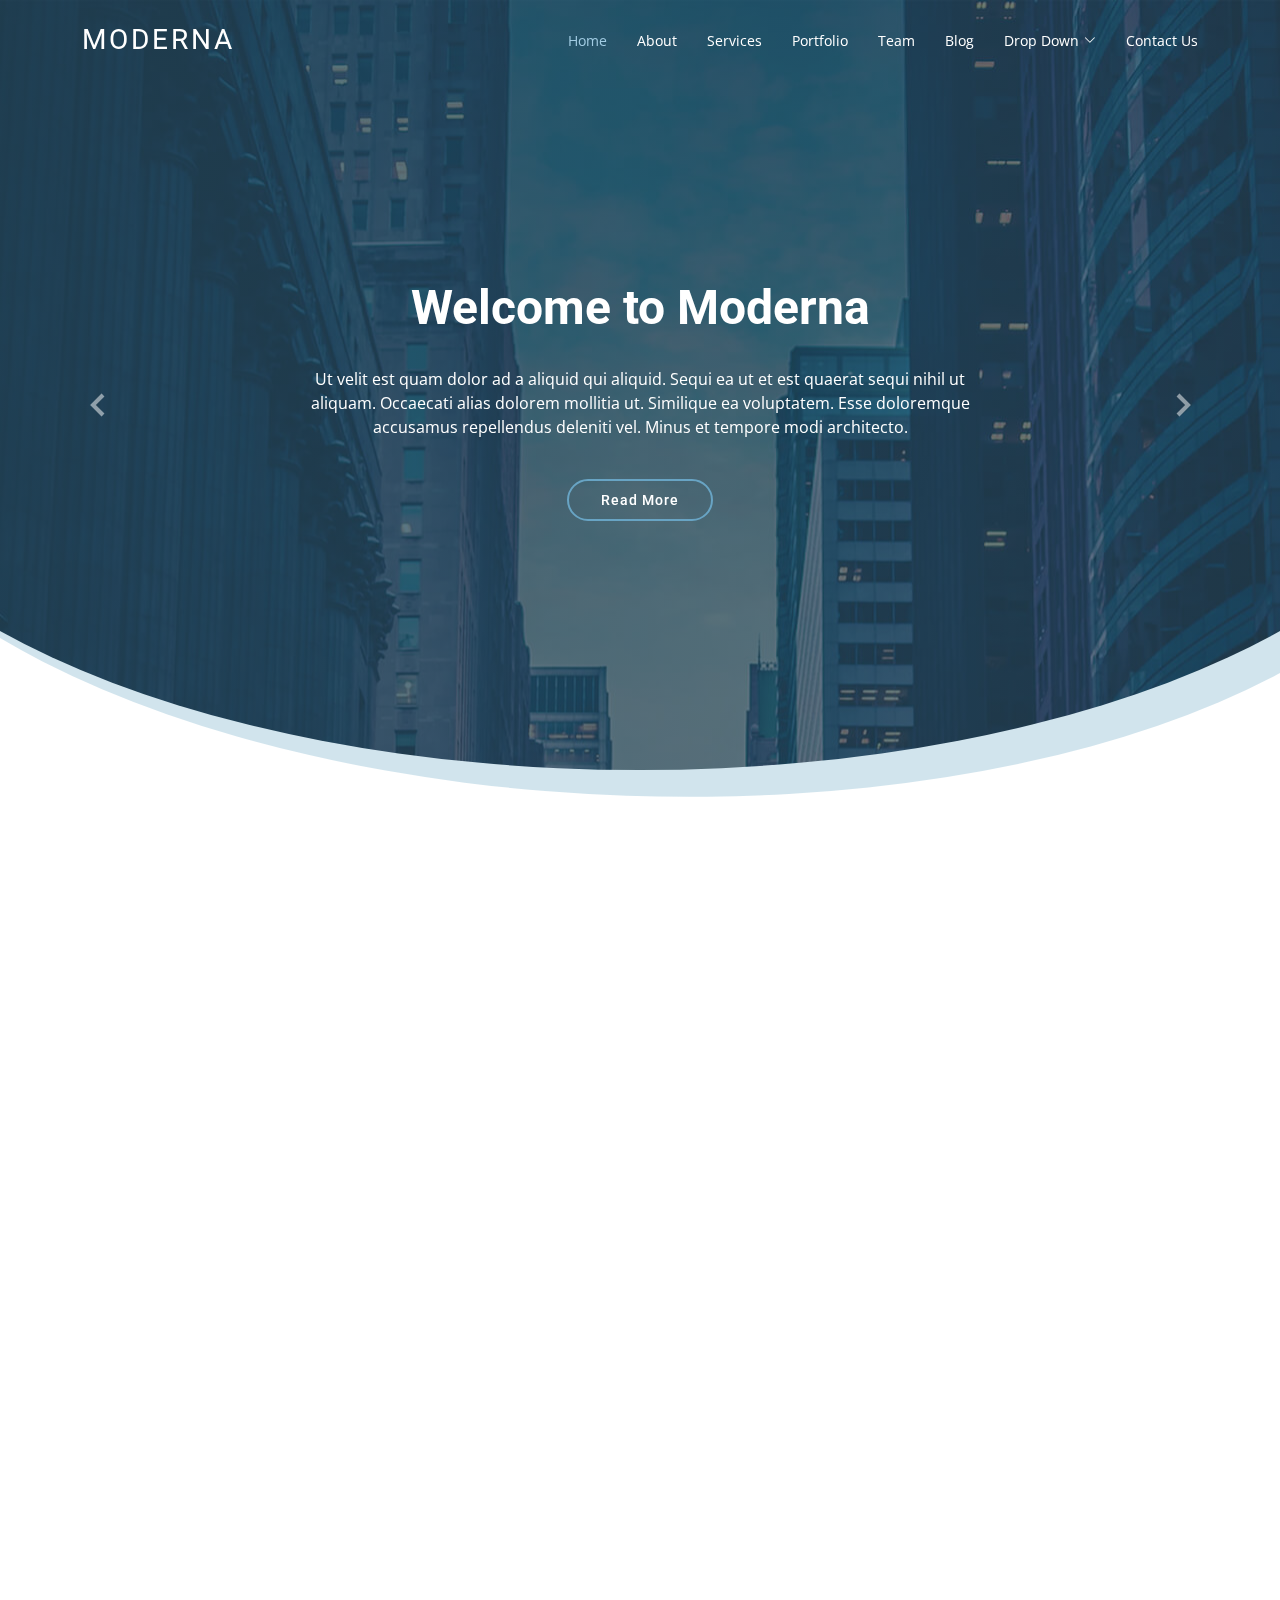
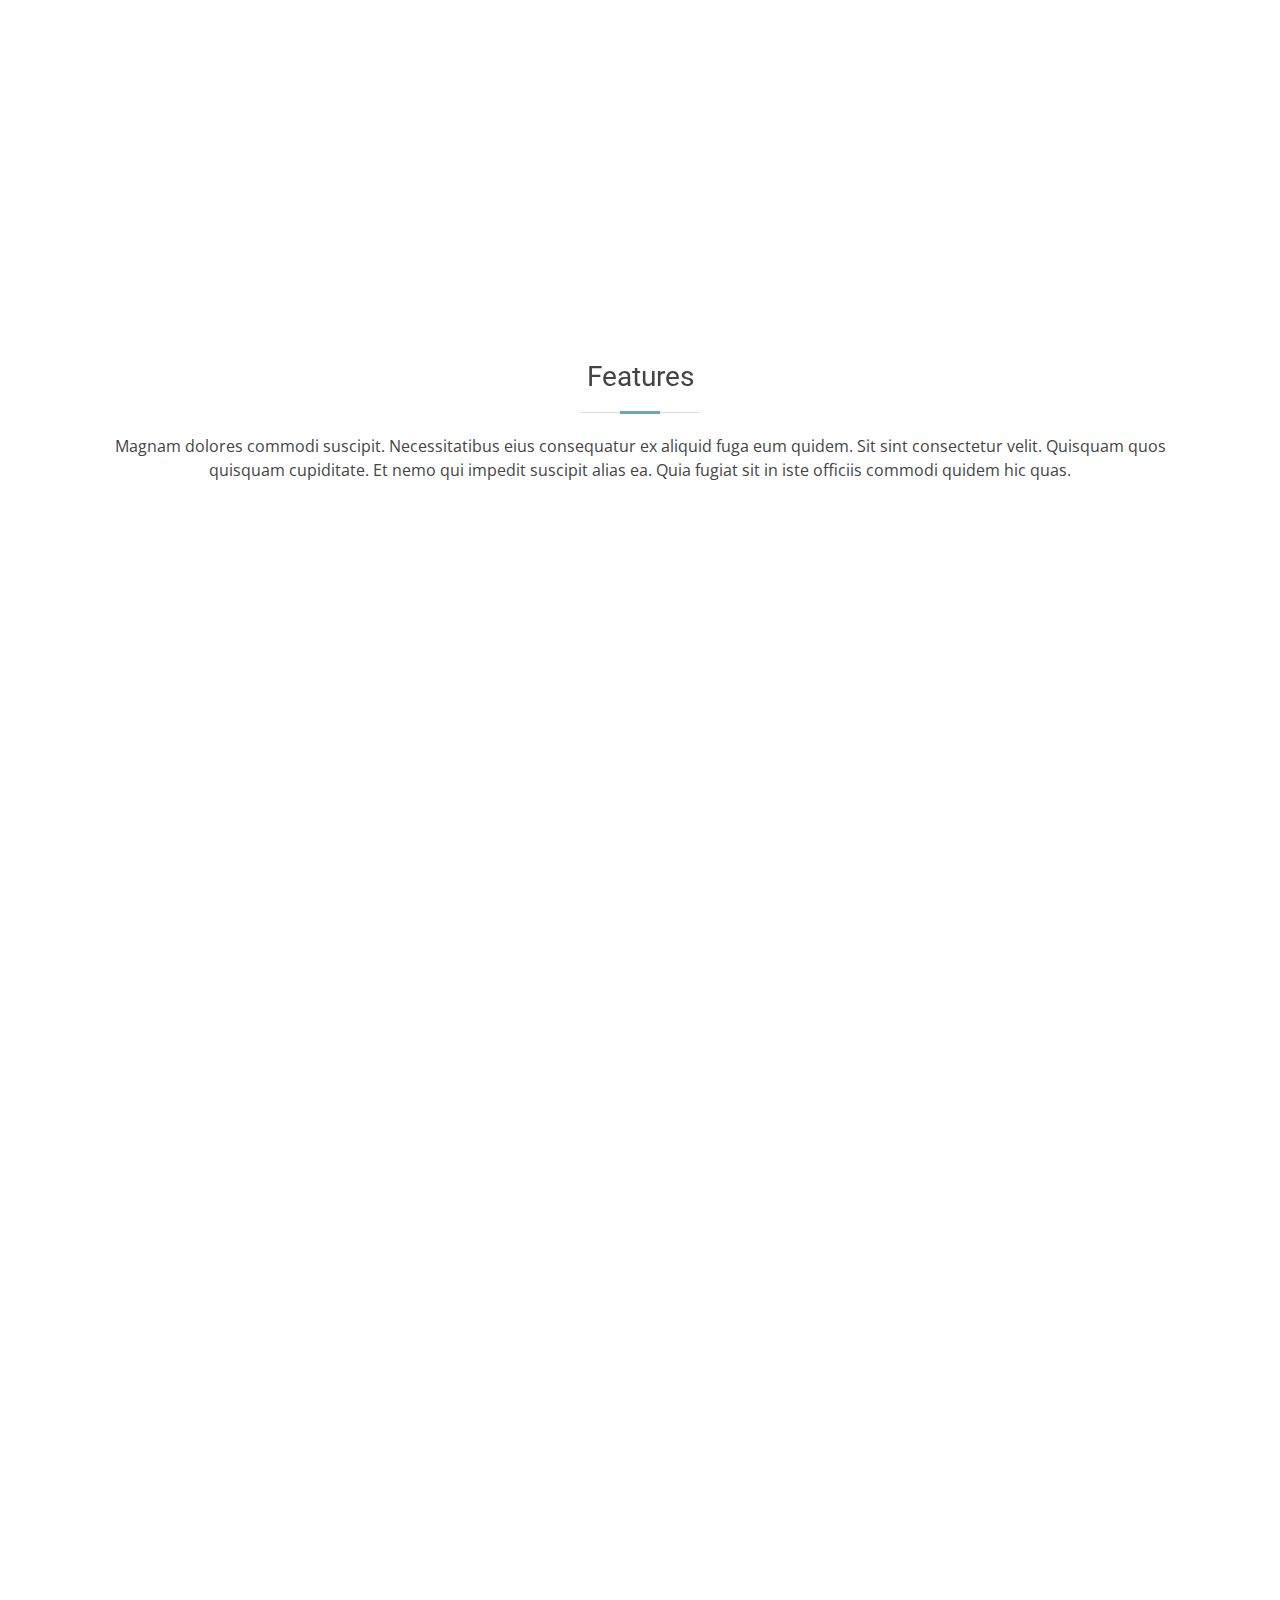
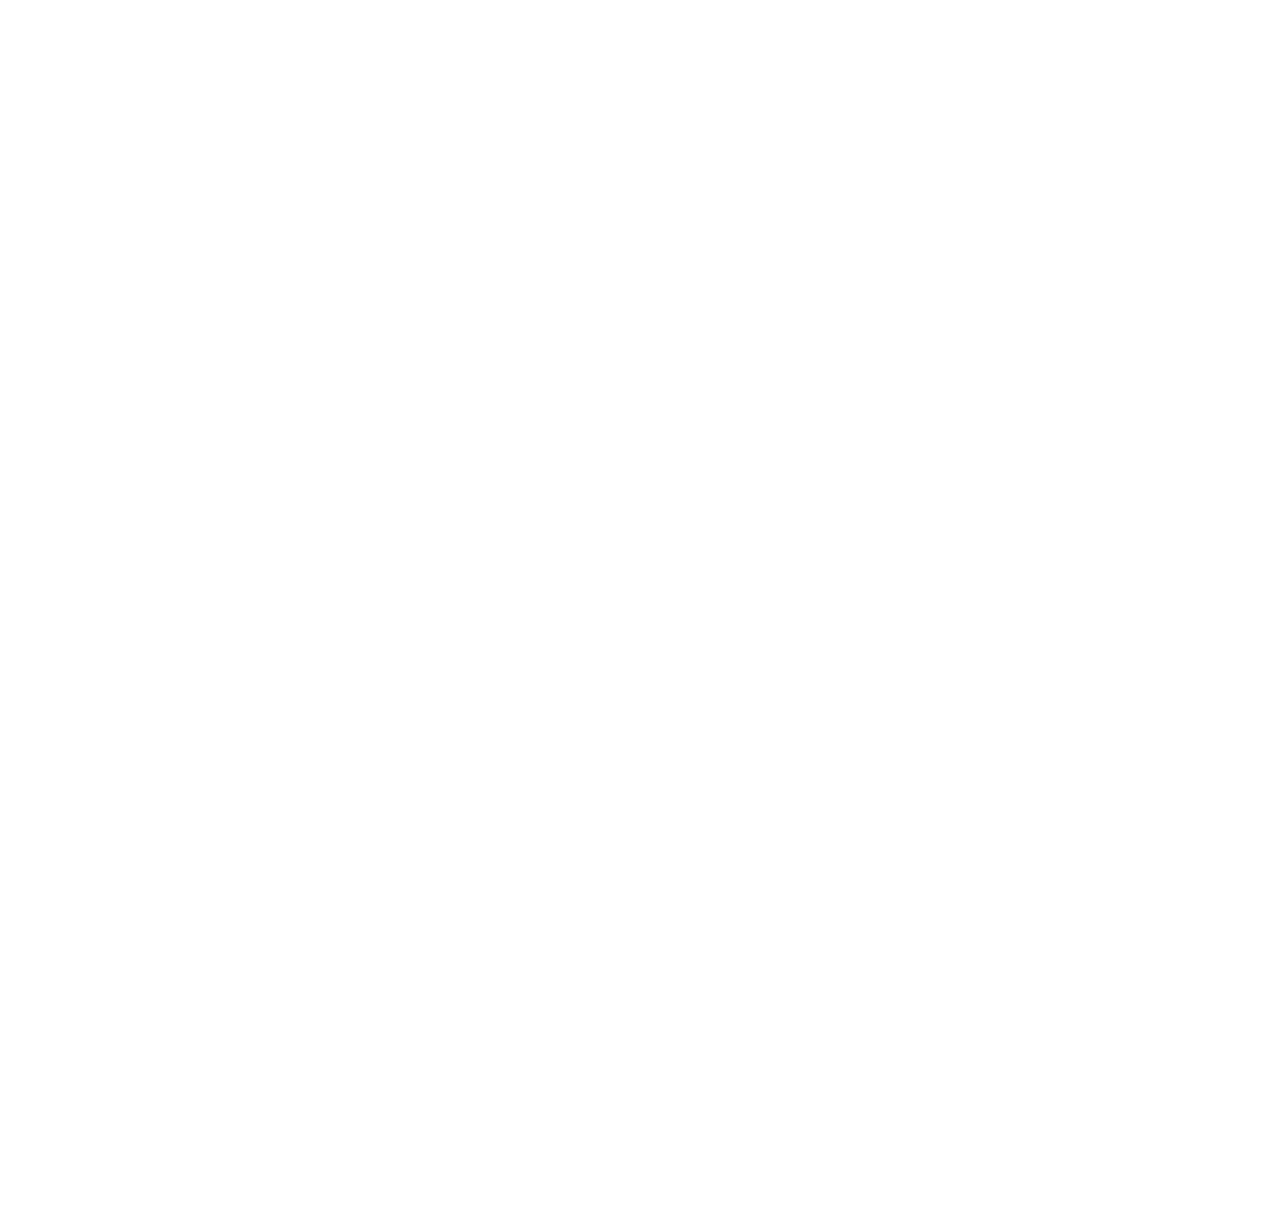
==== index.html @ 564d4e12 "Adicionei novos documentos" ====
<!DOCTYPE html>
<html lang="en">

<head>
  <meta charset="utf-8">
  <meta content="width=device-width, initial-scale=1.0" name="viewport">

  <title>Moderna Bootstrap Template - Index</title>
  <meta content="" name="description">
  <meta content="" name="keywords">

  <!-- Favicons -->
  <link href="assets/img/favicon.png" rel="icon">
  <link href="assets/img/apple-touch-icon.png" rel="apple-touch-icon">

  <!-- Google Fonts -->
  <link href="https://fonts.googleapis.com/css?family=Open+Sans:300,300i,400,400i,600,600i,700,700i|Roboto:300,300i,400,400i,500,500i,700,700i&display=swap" rel="stylesheet">

  <!-- Vendor CSS Files -->
  <link href="assets/vendor/animate.css/animate.min.css" rel="stylesheet">
  <link href="assets/vendor/aos/aos.css" rel="stylesheet">
  <link href="assets/vendor/bootstrap/css/bootstrap.min.css" rel="stylesheet">
  <link href="assets/vendor/bootstrap-icons/bootstrap-icons.css" rel="stylesheet">
  <link href="assets/vendor/boxicons/css/boxicons.min.css" rel="stylesheet">
  <link href="assets/vendor/glightbox/css/glightbox.min.css" rel="stylesheet">
  <link href="assets/vendor/swiper/swiper-bundle.min.css" rel="stylesheet">

  <!-- Template Main CSS File -->
  <link href="assets/css/style.css" rel="stylesheet">

  <!-- =======================================================
  * Template Name: Moderna
  * Template URL: https://bootstrapmade.com/free-bootstrap-template-corporate-moderna/
  * Updated: May 7 2024 with Bootstrap v5.3.3
  * Author: BootstrapMade.com
  * License: https://bootstrapmade.com/license/
  ======================================================== -->
</head>

<body>

  <!-- ======= Header ======= -->
  <header id="header" class="fixed-top d-flex align-items-center header-transparent">
    <div class="container d-flex justify-content-between align-items-center">

      <div class="logo">
        <h1 class="text-light"><a href="index.html"><span>Moderna</span></a></h1>
        <!-- Uncomment below if you prefer to use an image logo -->
        <!-- <a href="index.html"><img src="assets/img/logo.png" alt="" class="img-fluid"></a>-->
      </div>

      <nav id="navbar" class="navbar">
        <ul>
          <li><a class="active " href="index.html">Home</a></li>
          <li><a href="about.html">About</a></li>
          <li><a href="services.html">Services</a></li>
          <li><a href="portfolio.html">Portfolio</a></li>
          <li><a href="team.html">Team</a></li>
          <li><a href="blog.html">Blog</a></li>
          <li class="dropdown"><a href="#"><span>Drop Down</span> <i class="bi bi-chevron-down"></i></a>
            <ul>
              <li><a href="#">Drop Down 1</a></li>
              <li class="dropdown"><a href="#"><span>Deep Drop Down</span> <i class="bi bi-chevron-right"></i></a>
                <ul>
                  <li><a href="#">Deep Drop Down 1</a></li>
                  <li><a href="#">Deep Drop Down 2</a></li>
                  <li><a href="#">Deep Drop Down 3</a></li>
                  <li><a href="#">Deep Drop Down 4</a></li>
                  <li><a href="#">Deep Drop Down 5</a></li>
                </ul>
              </li>
              <li><a href="#">Drop Down 2</a></li>
              <li><a href="#">Drop Down 3</a></li>
              <li><a href="#">Drop Down 4</a></li>
            </ul>
          </li>
          <li><a href="contact.html">Contact Us</a></li>
        </ul>
        <i class="bi bi-list mobile-nav-toggle"></i>
      </nav><!-- .navbar -->

    </div>
  </header><!-- End Header -->

  <!-- ======= Hero Section ======= -->
  <section id="hero" class="d-flex justify-cntent-center align-items-center">
    <div id="heroCarousel" class="container carousel carousel-fade" data-bs-ride="carousel" data-bs-interval="5000">

      <!-- Slide 1 -->
      <div class="carousel-item active">
        <div class="carousel-container">
          <h2 class="animate__animated animate__fadeInDown">Welcome to <span>Moderna</span></h2>
          <p class="animate__animated animate__fadeInUp">Ut velit est quam dolor ad a aliquid qui aliquid. Sequi ea ut et est quaerat sequi nihil ut aliquam. Occaecati alias dolorem mollitia ut. Similique ea voluptatem. Esse doloremque accusamus repellendus deleniti vel. Minus et tempore modi architecto.</p>
          <a href="" class="btn-get-started animate__animated animate__fadeInUp">Read More</a>
        </div>
      </div>

      <!-- Slide 2 -->
      <div class="carousel-item">
        <div class="carousel-container">
          <h2 class="animate__animated animate__fadeInDown">Lorem Ipsum Dolor</h2>
          <p class="animate__animated animate__fadeInUp">Ut velit est quam dolor ad a aliquid qui aliquid. Sequi ea ut et est quaerat sequi nihil ut aliquam. Occaecati alias dolorem mollitia ut. Similique ea voluptatem. Esse doloremque accusamus repellendus deleniti vel. Minus et tempore modi architecto.</p>
          <a href="" class="btn-get-started animate__animated animate__fadeInUp">Read More</a>
        </div>
      </div>

      <!-- Slide 3 -->
      <div class="carousel-item">
        <div class="carousel-container">
          <h2 class="animate__animated animate__fadeInDown">Sequi ea ut et est quaerat</h2>
          <p class="animate__animated animate__fadeInUp">Ut velit est quam dolor ad a aliquid qui aliquid. Sequi ea ut et est quaerat sequi nihil ut aliquam. Occaecati alias dolorem mollitia ut. Similique ea voluptatem. Esse doloremque accusamus repellendus deleniti vel. Minus et tempore modi architecto.</p>
          <a href="" class="btn-get-started animate__animated animate__fadeInUp">Read More</a>
        </div>
      </div>

      <a class="carousel-control-prev" href="#heroCarousel" role="button" data-bs-slide="prev">
        <span class="carousel-control-prev-icon bx bx-chevron-left" aria-hidden="true"></span>
      </a>

      <a class="carousel-control-next" href="#heroCarousel" role="button" data-bs-slide="next">
        <span class="carousel-control-next-icon bx bx-chevron-right" aria-hidden="true"></span>
      </a>

    </div>
  </section><!-- End Hero -->

  <main id="main">

    <!-- ======= Services Section ======= -->
    <section class="services">
      <div class="container">

        <div class="row">
          <div class="col-md-6 col-lg-3 d-flex align-items-stretch" data-aos="fade-up">
            <div class="icon-box icon-box-pink">
              <div class="icon"><i class="bx bxl-dribbble"></i></div>
              <h4 class="title"><a href="">Lorem Ipsum</a></h4>
              <p class="description">Voluptatum deleniti atque corrupti quos dolores et quas molestias excepturi sint occaecati cupiditate non provident</p>
            </div>
          </div>

          <div class="col-md-6 col-lg-3 d-flex align-items-stretch" data-aos="fade-up" data-aos-delay="100">
            <div class="icon-box icon-box-cyan">
              <div class="icon"><i class="bx bx-file"></i></div>
              <h4 class="title"><a href="">Sed ut perspiciatis</a></h4>
              <p class="description">Duis aute irure dolor in reprehenderit in voluptate velit esse cillum dolore eu fugiat nulla pariatur</p>
            </div>
          </div>

          <div class="col-md-6 col-lg-3 d-flex align-items-stretch" data-aos="fade-up" data-aos-delay="200">
            <div class="icon-box icon-box-green">
              <div class="icon"><i class="bx bx-tachometer"></i></div>
              <h4 class="title"><a href="">Magni Dolores</a></h4>
              <p class="description">Excepteur sint occaecat cupidatat non proident, sunt in culpa qui officia deserunt mollit anim id est laborum</p>
            </div>
          </div>

          <div class="col-md-6 col-lg-3 d-flex align-items-stretch" data-aos="fade-up" data-aos-delay="200">
            <div class="icon-box icon-box-blue">
              <div class="icon"><i class="bx bx-world"></i></div>
              <h4 class="title"><a href="">Nemo Enim</a></h4>
              <p class="description">At vero eos et accusamus et iusto odio dignissimos ducimus qui blanditiis praesentium voluptatum deleniti atque</p>
            </div>
          </div>

        </div>

      </div>
    </section><!-- End Services Section -->

    <!-- ======= Why Us Section ======= -->
    <section class="why-us section-bg" data-aos="fade-up" date-aos-delay="200">
      <div class="container">

        <div class="row">
          <div class="col-lg-6 video-box">
            <img src="assets/img/why-us.jpg" class="img-fluid" alt="">
            <a href="https://www.youtube.com/watch?v=jDDaplaOz7Q" class="venobox play-btn mb-4" data-vbtype="video" data-autoplay="true"></a>
          </div>

          <div class="col-lg-6 d-flex flex-column justify-content-center p-5">

            <div class="icon-box">
              <div class="icon"><i class="bx bx-fingerprint"></i></div>
              <h4 class="title"><a href="">Lorem Ipsum</a></h4>
              <p class="description">Voluptatum deleniti atque corrupti quos dolores et quas molestias excepturi sint occaecati cupiditate non provident</p>
            </div>

            <div class="icon-box">
              <div class="icon"><i class="bx bx-gift"></i></div>
              <h4 class="title"><a href="">Nemo Enim</a></h4>
              <p class="description">At vero eos et accusamus et iusto odio dignissimos ducimus qui blanditiis praesentium voluptatum deleniti atque</p>
            </div>

          </div>
        </div>

      </div>
    </section><!-- End Why Us Section -->

    <!-- ======= Features Section ======= -->
    <section class="features">
      <div class="container">

        <div class="section-title">
          <h2>Features</h2>
          <p>Magnam dolores commodi suscipit. Necessitatibus eius consequatur ex aliquid fuga eum quidem. Sit sint consectetur velit. Quisquam quos quisquam cupiditate. Et nemo qui impedit suscipit alias ea. Quia fugiat sit in iste officiis commodi quidem hic quas.</p>
        </div>

        <div class="row" data-aos="fade-up">
          <div class="col-md-5">
            <img src="assets/img/features-1.svg" class="img-fluid" alt="">
          </div>
          <div class="col-md-7 pt-4">
            <h3>Voluptatem dignissimos provident quasi corporis voluptates sit assumenda.</h3>
            <p class="fst-italic">
              Lorem ipsum dolor sit amet, consectetur adipiscing elit, sed do eiusmod tempor incididunt ut labore et dolore
              magna aliqua.
            </p>
            <ul>
              <li><i class="bi bi-check"></i> Ullamco laboris nisi ut aliquip ex ea commodo consequat.</li>
              <li><i class="bi bi-check"></i> Duis aute irure dolor in reprehenderit in voluptate velit.</li>
            </ul>
          </div>
        </div>

        <div class="row" data-aos="fade-up">
          <div class="col-md-5 order-1 order-md-2">
            <img src="assets/img/features-2.svg" class="img-fluid" alt="">
          </div>
          <div class="col-md-7 pt-5 order-2 order-md-1">
            <h3>Corporis temporibus maiores provident</h3>
            <p class="fst-italic">
              Lorem ipsum dolor sit amet, consectetur adipiscing elit, sed do eiusmod tempor incididunt ut labore et dolore
              magna aliqua.
            </p>
            <p>
              Ullamco laboris nisi ut aliquip ex ea commodo consequat. Duis aute irure dolor in reprehenderit in voluptate
              velit esse cillum dolore eu fugiat nulla pariatur. Excepteur sint occaecat cupidatat non proident, sunt in
              culpa qui officia deserunt mollit anim id est laborum
            </p>
          </div>
        </div>

        <div class="row" data-aos="fade-up">
          <div class="col-md-5">
            <img src="assets/img/features-3.svg" class="img-fluid" alt="">
          </div>
          <div class="col-md-7 pt-5">
            <h3>Sunt consequatur ad ut est nulla consectetur reiciendis animi voluptas</h3>
            <p>Cupiditate placeat cupiditate placeat est ipsam culpa. Delectus quia minima quod. Sunt saepe odit aut quia voluptatem hic voluptas dolor doloremque.</p>
            <ul>
              <li><i class="bi bi-check"></i> Ullamco laboris nisi ut aliquip ex ea commodo consequat.</li>
              <li><i class="bi bi-check"></i> Duis aute irure dolor in reprehenderit in voluptate velit.</li>
              <li><i class="bi bi-check"></i> Facilis ut et voluptatem aperiam. Autem soluta ad fugiat.</li>
            </ul>
          </div>
        </div>

        <div class="row" data-aos="fade-up">
          <div class="col-md-5 order-1 order-md-2">
            <img src="assets/img/features-4.svg" class="img-fluid" alt="">
          </div>
          <div class="col-md-7 pt-5 order-2 order-md-1">
            <h3>Quas et necessitatibus eaque impedit ipsum animi consequatur incidunt in</h3>
            <p class="fst-italic">
              Lorem ipsum dolor sit amet, consectetur adipiscing elit, sed do eiusmod tempor incididunt ut labore et dolore
              magna aliqua.
            </p>
            <p>
              Ullamco laboris nisi ut aliquip ex ea commodo consequat. Duis aute irure dolor in reprehenderit in voluptate
              velit esse cillum dolore eu fugiat nulla pariatur. Excepteur sint occaecat cupidatat non proident, sunt in
              culpa qui officia deserunt mollit anim id est laborum
            </p>
          </div>
        </div>

      </div>
    </section><!-- End Features Section -->

  </main><!-- End #main -->

  <!-- ======= Footer ======= -->
  <footer id="footer" data-aos="fade-up" data-aos-easing="ease-in-out" data-aos-duration="500">

    <div class="footer-newsletter">
      <div class="container">
        <div class="row">
          <div class="col-lg-6">
            <h4>Our Newsletter</h4>
            <p>Tamen quem nulla quae legam multos aute sint culpa legam noster magna</p>
          </div>
          <div class="col-lg-6">
            <form action="" method="post">
              <input type="email" name="email"><input type="submit" value="Subscribe">
            </form>
          </div>
        </div>
      </div>
    </div>

    <div class="footer-top">
      <div class="container">
        <div class="row">

          <div class="col-lg-3 col-md-6 footer-links">
            <h4>Useful Links</h4>
            <ul>
              <li><i class="bx bx-chevron-right"></i> <a href="#">Home</a></li>
              <li><i class="bx bx-chevron-right"></i> <a href="#">About us</a></li>
              <li><i class="bx bx-chevron-right"></i> <a href="#">Services</a></li>
              <li><i class="bx bx-chevron-right"></i> <a href="#">Terms of service</a></li>
              <li><i class="bx bx-chevron-right"></i> <a href="#">Privacy policy</a></li>
            </ul>
          </div>

          <div class="col-lg-3 col-md-6 footer-links">
            <h4>Our Services</h4>
            <ul>
              <li><i class="bx bx-chevron-right"></i> <a href="#">Web Design</a></li>
              <li><i class="bx bx-chevron-right"></i> <a href="#">Web Development</a></li>
              <li><i class="bx bx-chevron-right"></i> <a href="#">Product Management</a></li>
              <li><i class="bx bx-chevron-right"></i> <a href="#">Marketing</a></li>
              <li><i class="bx bx-chevron-right"></i> <a href="#">Graphic Design</a></li>
            </ul>
          </div>

          <div class="col-lg-3 col-md-6 footer-contact">
            <h4>Contact Us</h4>
            <p>
              A108 Adam Street <br>
              New York, NY 535022<br>
              United States <br><br>
              <strong>Phone:</strong> +1 5589 55488 55<br>
              <strong>Email:</strong> info@example.com<br>
            </p>

          </div>

          <div class="col-lg-3 col-md-6 footer-info">
            <h3>About Moderna</h3>
            <p>Cras fermentum odio eu feugiat lide par naso tierra. Justo eget nada terra videa magna derita valies darta donna mare fermentum iaculis eu non diam phasellus.</p>
            <div class="social-links mt-3">
              <a href="#" class="twitter"><i class="bx bxl-twitter"></i></a>
              <a href="#" class="facebook"><i class="bx bxl-facebook"></i></a>
              <a href="#" class="instagram"><i class="bx bxl-instagram"></i></a>
              <a href="#" class="linkedin"><i class="bx bxl-linkedin"></i></a>
            </div>
          </div>

        </div>
      </div>
    </div>

    <div class="container">
      <div class="copyright">
        &copy; Copyright <strong><span>Moderna</span></strong>. All Rights Reserved
      </div>
      <div class="credits">
        <!-- All the links in the footer should remain intact. -->
        <!-- You can delete the links only if you purchased the pro version. -->
        <!-- Licensing information: https://bootstrapmade.com/license/ -->
        <!-- Purchase the pro version with working PHP/AJAX contact form: https://bootstrapmade.com/free-bootstrap-template-corporate-moderna/ -->
        Designed by <a href="https://bootstrapmade.com/">BootstrapMade</a>
      </div>
    </div>
  </footer><!-- End Footer -->

  <a href="#" class="back-to-top d-flex align-items-center justify-content-center"><i class="bi bi-arrow-up-short"></i></a>

  <!-- Vendor JS Files -->
  <script src="assets/vendor/purecounter/purecounter_vanilla.js"></script>
  <script src="assets/vendor/aos/aos.js"></script>
  <script src="assets/vendor/bootstrap/js/bootstrap.bundle.min.js"></script>
  <script src="assets/vendor/glightbox/js/glightbox.min.js"></script>
  <script src="assets/vendor/isotope-layout/isotope.pkgd.min.js"></script>
  <script src="assets/vendor/swiper/swiper-bundle.min.js"></script>
  <script src="assets/vendor/waypoints/noframework.waypoints.js"></script>
  <script src="assets/vendor/php-email-form/validate.js"></script>

  <!-- Template Main JS File -->
  <script src="assets/js/main.js"></script>

</body>

</html>
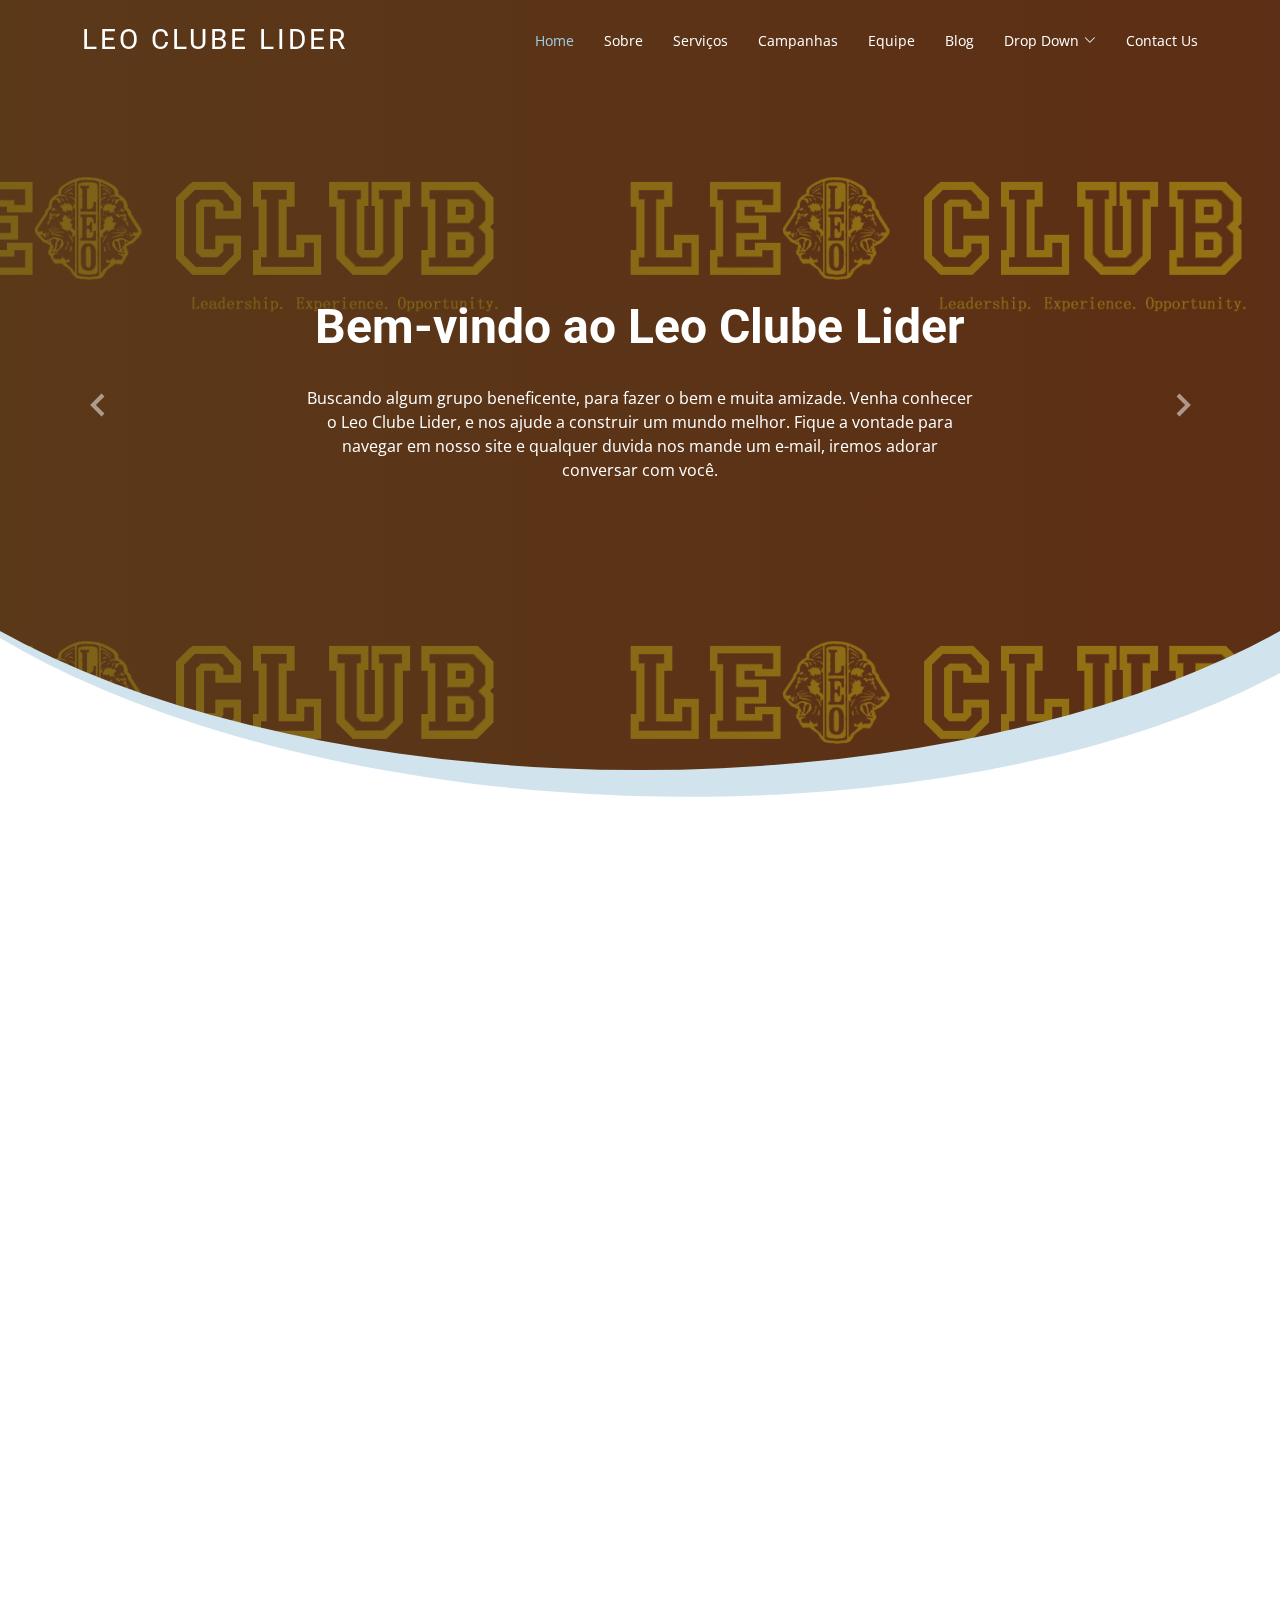
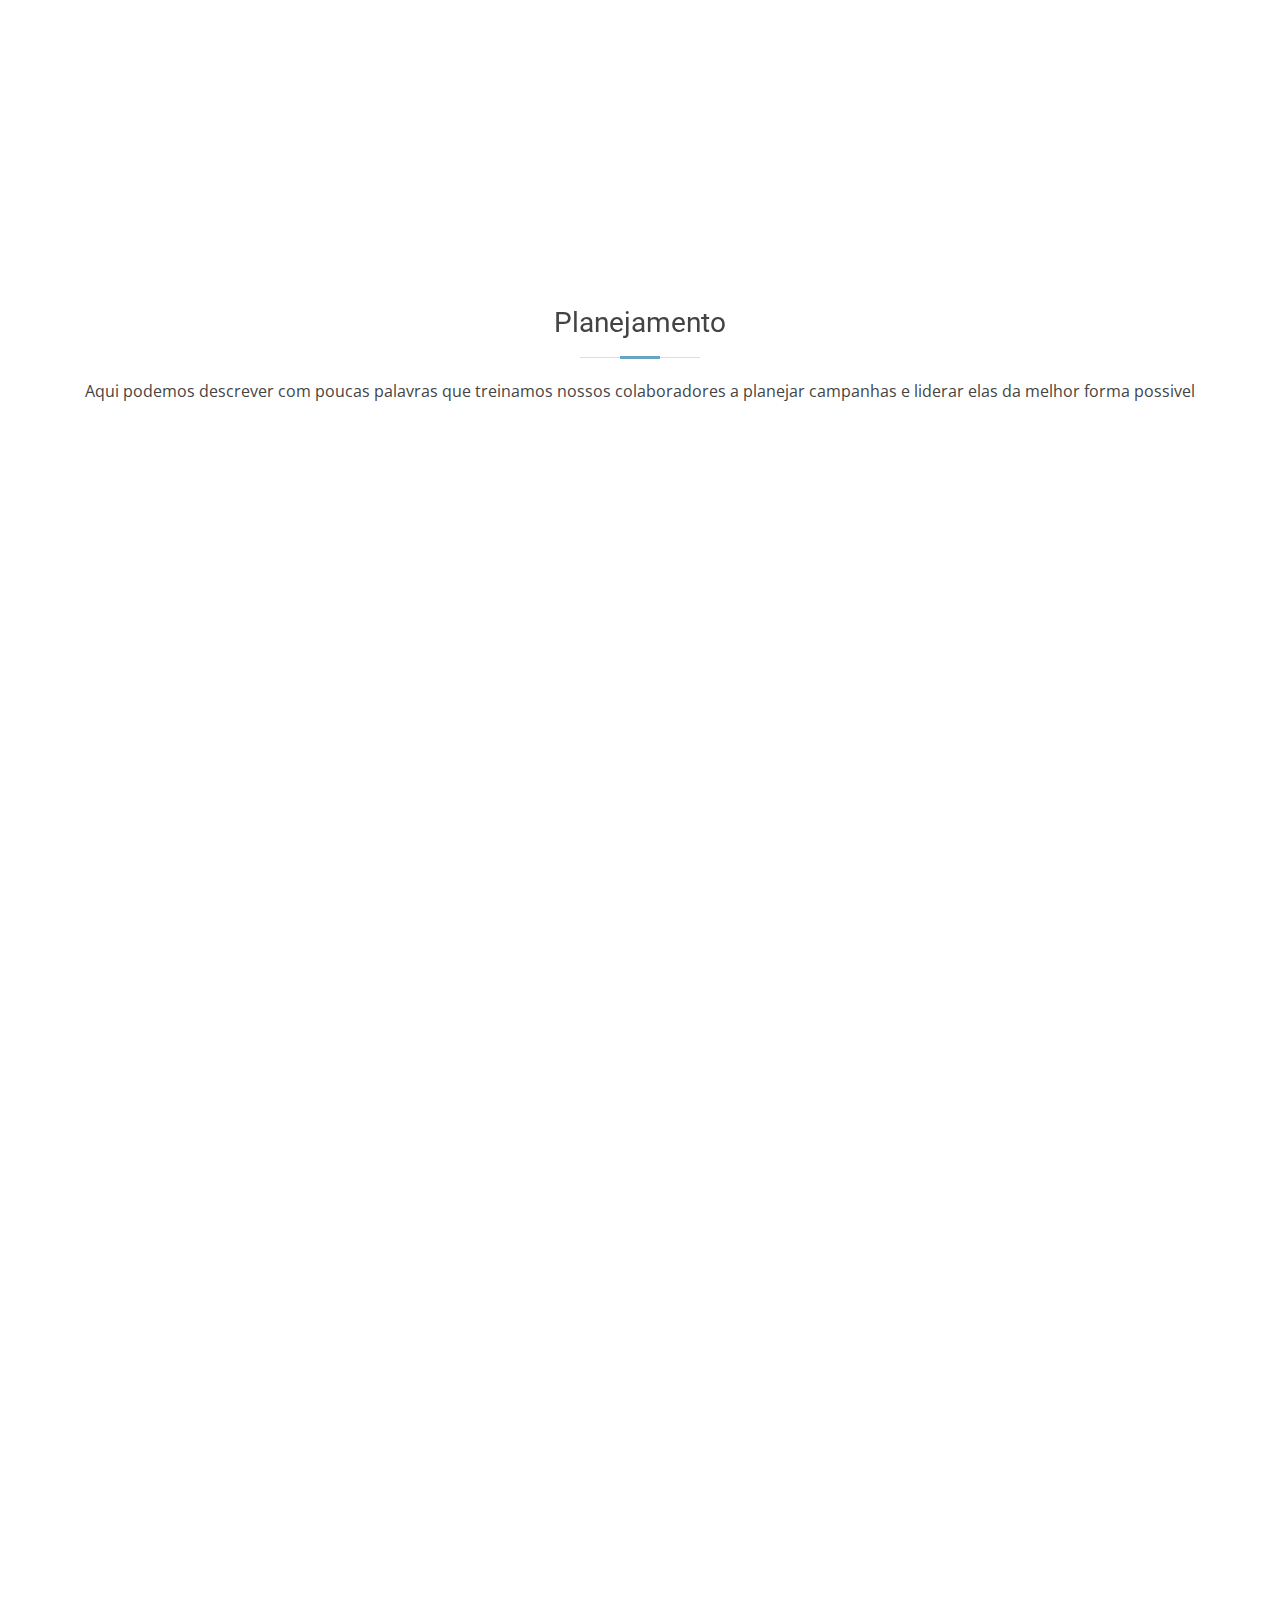
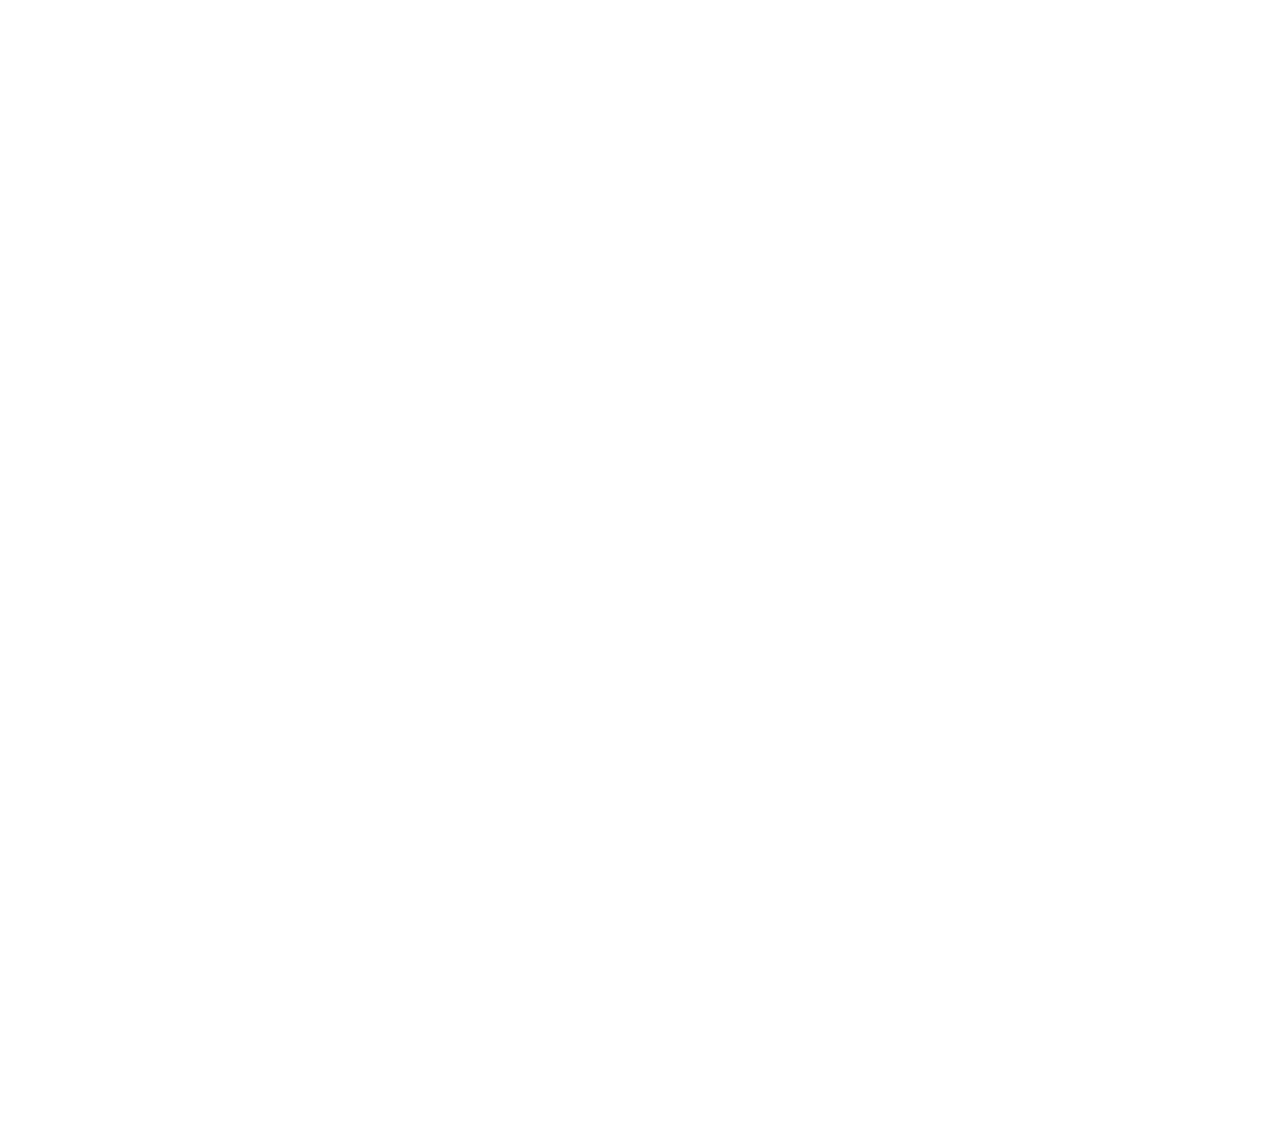
==== commit 6f209fc9: "Preparando Primeiros Ajustes de Traducao e ideias" ====
--- a/index.html
+++ b/index.html
@@ -1,5 +1,5 @@
 <!DOCTYPE html>
-<html lang="en">
+<html lang="pt-BR">
 
 <head>
   <meta charset="utf-8">
@@ -44,7 +44,7 @@
     <div class="container d-flex justify-content-between align-items-center">
 
       <div class="logo">
-        <h1 class="text-light"><a href="index.html"><span>Moderna</span></a></h1>
+        <h1 class="text-light"><a href="index.html"><span>LEO CLUBE LIDER</span></a></h1>
         <!-- Uncomment below if you prefer to use an image logo -->
         <!-- <a href="index.html"><img src="assets/img/logo.png" alt="" class="img-fluid"></a>-->
       </div>
@@ -52,10 +52,10 @@
       <nav id="navbar" class="navbar">
         <ul>
           <li><a class="active " href="index.html">Home</a></li>
-          <li><a href="about.html">About</a></li>
-          <li><a href="services.html">Services</a></li>
-          <li><a href="portfolio.html">Portfolio</a></li>
-          <li><a href="team.html">Team</a></li>
+          <li><a href="about.html">Sobre</a></li>
+          <li><a href="services.html">Serviços</a></li>
+          <li><a href="portfolio.html">Campanhas</a></li>
+          <li><a href="team.html">Equipe</a></li>
           <li><a href="blog.html">Blog</a></li>
           <li class="dropdown"><a href="#"><span>Drop Down</span> <i class="bi bi-chevron-down"></i></a>
             <ul>
@@ -89,27 +89,27 @@
       <!-- Slide 1 -->
       <div class="carousel-item active">
         <div class="carousel-container">
-          <h2 class="animate__animated animate__fadeInDown">Welcome to <span>Moderna</span></h2>
-          <p class="animate__animated animate__fadeInUp">Ut velit est quam dolor ad a aliquid qui aliquid. Sequi ea ut et est quaerat sequi nihil ut aliquam. Occaecati alias dolorem mollitia ut. Similique ea voluptatem. Esse doloremque accusamus repellendus deleniti vel. Minus et tempore modi architecto.</p>
-          <a href="" class="btn-get-started animate__animated animate__fadeInUp">Read More</a>
+          <h2 class="animate__animated animate__fadeInDown">Bem-vindo ao <span>Leo Clube Lider</span></h2>
+          <p class="animate__animated animate__fadeInUp">Buscando algum grupo beneficente, para fazer o bem e muita amizade. Venha conhecer o Leo Clube Lider, e nos ajude a construir um mundo melhor. Fique a vontade para navegar em nosso site e qualquer duvida nos mande um e-mail, iremos adorar conversar com você.</p>
+          
         </div>
       </div>
 
       <!-- Slide 2 -->
       <div class="carousel-item">
         <div class="carousel-container">
-          <h2 class="animate__animated animate__fadeInDown">Lorem Ipsum Dolor</h2>
-          <p class="animate__animated animate__fadeInUp">Ut velit est quam dolor ad a aliquid qui aliquid. Sequi ea ut et est quaerat sequi nihil ut aliquam. Occaecati alias dolorem mollitia ut. Similique ea voluptatem. Esse doloremque accusamus repellendus deleniti vel. Minus et tempore modi architecto.</p>
-          <a href="" class="btn-get-started animate__animated animate__fadeInUp">Read More</a>
+          <h2 class="animate__animated animate__fadeInDown">Para que fazer o bem?</h2>
+          <p class="animate__animated animate__fadeInUp">Fazer o bem é mais do que um simples ato; é uma forma de expressar nossa humanidade e conexão uns com os outros. Ao praticarmos a bondade, não apenas impactamos positivamente a vida daqueles ao nosso redor, mas também nutrimos nossa própria alma, encontrando significado e propósito em nossa jornada.</p>
+          
         </div>
       </div>
 
       <!-- Slide 3 -->
       <div class="carousel-item">
         <div class="carousel-container">
-          <h2 class="animate__animated animate__fadeInDown">Sequi ea ut et est quaerat</h2>
-          <p class="animate__animated animate__fadeInUp">Ut velit est quam dolor ad a aliquid qui aliquid. Sequi ea ut et est quaerat sequi nihil ut aliquam. Occaecati alias dolorem mollitia ut. Similique ea voluptatem. Esse doloremque accusamus repellendus deleniti vel. Minus et tempore modi architecto.</p>
-          <a href="" class="btn-get-started animate__animated animate__fadeInUp">Read More</a>
+          <h2 class="animate__animated animate__fadeInDown">ENTÃO NÃO PERCA TEMPO</h2>
+          <p class="animate__animated animate__fadeInUp">Eu sei que você gostou do que estamos fazendo aqui, então não perca tempo, nos mande um email com seus contatos que entraremos em contato com você e venha logo fazer parte desse movimento tão maravilhoso que a cada dia melhora mais o mundo.</p>
+          
         </div>
       </div>
 
@@ -174,22 +174,22 @@
 
         <div class="row">
           <div class="col-lg-6 video-box">
-            <img src="assets/img/why-us.jpg" class="img-fluid" alt="">
-            <a href="https://www.youtube.com/watch?v=jDDaplaOz7Q" class="venobox play-btn mb-4" data-vbtype="video" data-autoplay="true"></a>
+            <img src="assets/img/hero-bg.jpg" class="img-fluid" alt="">
+            <a href="https://www.youtube.com/watch?v=Tc4KhGgmKxk" class="venobox play-btn mb-4" data-vbtype="video" data-autoplay="true"></a>
           </div>
 
           <div class="col-lg-6 d-flex flex-column justify-content-center p-5">
 
             <div class="icon-box">
               <div class="icon"><i class="bx bx-fingerprint"></i></div>
-              <h4 class="title"><a href="">Lorem Ipsum</a></h4>
-              <p class="description">Voluptatum deleniti atque corrupti quos dolores et quas molestias excepturi sint occaecati cupiditate non provident</p>
+              <h4 class="title"><a href="">Leo Clube</a></h4>
+              <p class="description">Aqui podemos colocar uma descrição rapida sobre o movimento Leo que pode levar para o endereço de um canal no youtube</p>
             </div>
 
             <div class="icon-box">
               <div class="icon"><i class="bx bx-gift"></i></div>
-              <h4 class="title"><a href="">Nemo Enim</a></h4>
-              <p class="description">At vero eos et accusamus et iusto odio dignissimos ducimus qui blanditiis praesentium voluptatum deleniti atque</p>
+              <h4 class="title"><a href="">Arvore Genealogica do Leo</a></h4>
+              <p class="description">Aqui podemos dizer que o leo e um movimento que tem muitas camadas e levar para uma pagina onde iremos mostrar uma arvore que mostre todos os clubes</p>
             </div>
 
           </div>
@@ -203,8 +203,8 @@
       <div class="container">
 
         <div class="section-title">
-          <h2>Features</h2>
-          <p>Magnam dolores commodi suscipit. Necessitatibus eius consequatur ex aliquid fuga eum quidem. Sit sint consectetur velit. Quisquam quos quisquam cupiditate. Et nemo qui impedit suscipit alias ea. Quia fugiat sit in iste officiis commodi quidem hic quas.</p>
+          <h2>Planejamento</h2>
+          <p>Aqui podemos descrever com poucas palavras que treinamos nossos colaboradores a planejar campanhas e liderar elas da melhor forma possivel</p>
         </div>
 
         <div class="row" data-aos="fade-up">
@@ -212,14 +212,13 @@
             <img src="assets/img/features-1.svg" class="img-fluid" alt="">
           </div>
           <div class="col-md-7 pt-4">
-            <h3>Voluptatem dignissimos provident quasi corporis voluptates sit assumenda.</h3>
+            <h3>Etapas para Elaboração e planejamento de uma campanha de sucesso</h3>
             <p class="fst-italic">
-              Lorem ipsum dolor sit amet, consectetur adipiscing elit, sed do eiusmod tempor incididunt ut labore et dolore
-              magna aliqua.
-            </p>
-            <ul>
-              <li><i class="bi bi-check"></i> Ullamco laboris nisi ut aliquip ex ea commodo consequat.</li>
-              <li><i class="bi bi-check"></i> Duis aute irure dolor in reprehenderit in voluptate velit.</li>
+              Algumas dicas para voce se planejar e criar uma super campanha para solucionar um problema ou demanda de sua comunidade
+            </p>
+            <ul>
+              <li><i class="bi bi-check"></i> Entender uma demanda de sua comunidade.</li>
+              <li><i class="bi bi-check"></i> Movimentar um time para solucionar esta demanda.</li>
             </ul>
           </div>
         </div>
--- a/assets/css/style.css
+++ b/assets/css/style.css
@@ -75,15 +75,15 @@
   transition: all 0.5s;
   z-index: 997;
   transition: all 0.5s;
-  background: #1e4356;
+  background: rgba(86, 71, 30, 1);
 }
 
 #header.header-transparent {
   background: none;
 }
-
+/*Aqui e o rolamento*/
 #header.header-scrolled {
-  background: rgba(30, 67, 86, 0.8);
+  background: rgba(86, 71, 30, 0.8);
   height: 60px;
 }
 
@@ -348,7 +348,7 @@
   top: 0;
   width: 130%;
   height: 95%;
-  background: linear-gradient(to right, rgba(30, 67, 86, 0.8), rgba(30, 67, 86, 0.6)), url("../img/hero-bg.jpg") center top no-repeat;
+  background: linear-gradient(to right, rgba(86, 71, 30, 0.8), rgba(86, 71, 30, 0.6)), url("../img/hero-bg.jpg");
   z-index: 0;
   border-radius: 0 0 50% 50%;
   transform: translateX(-50%) rotate(0deg);
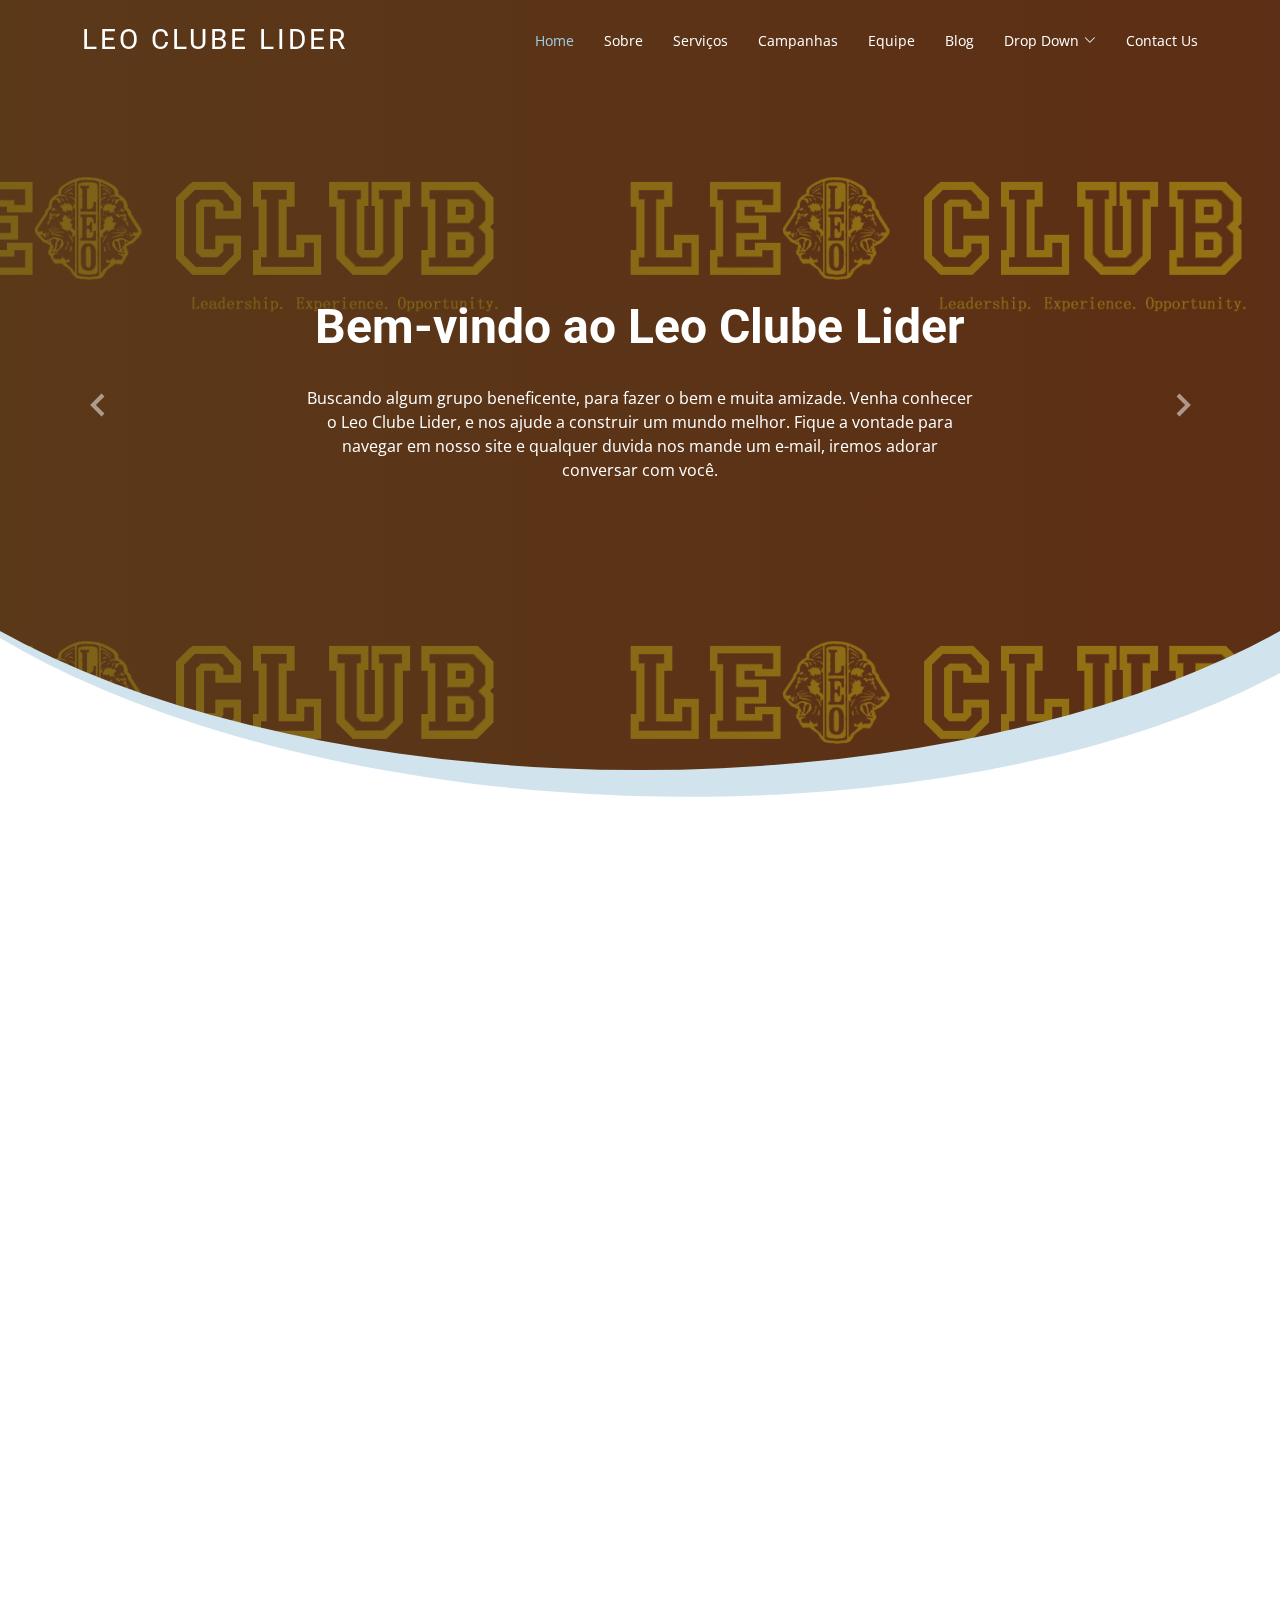
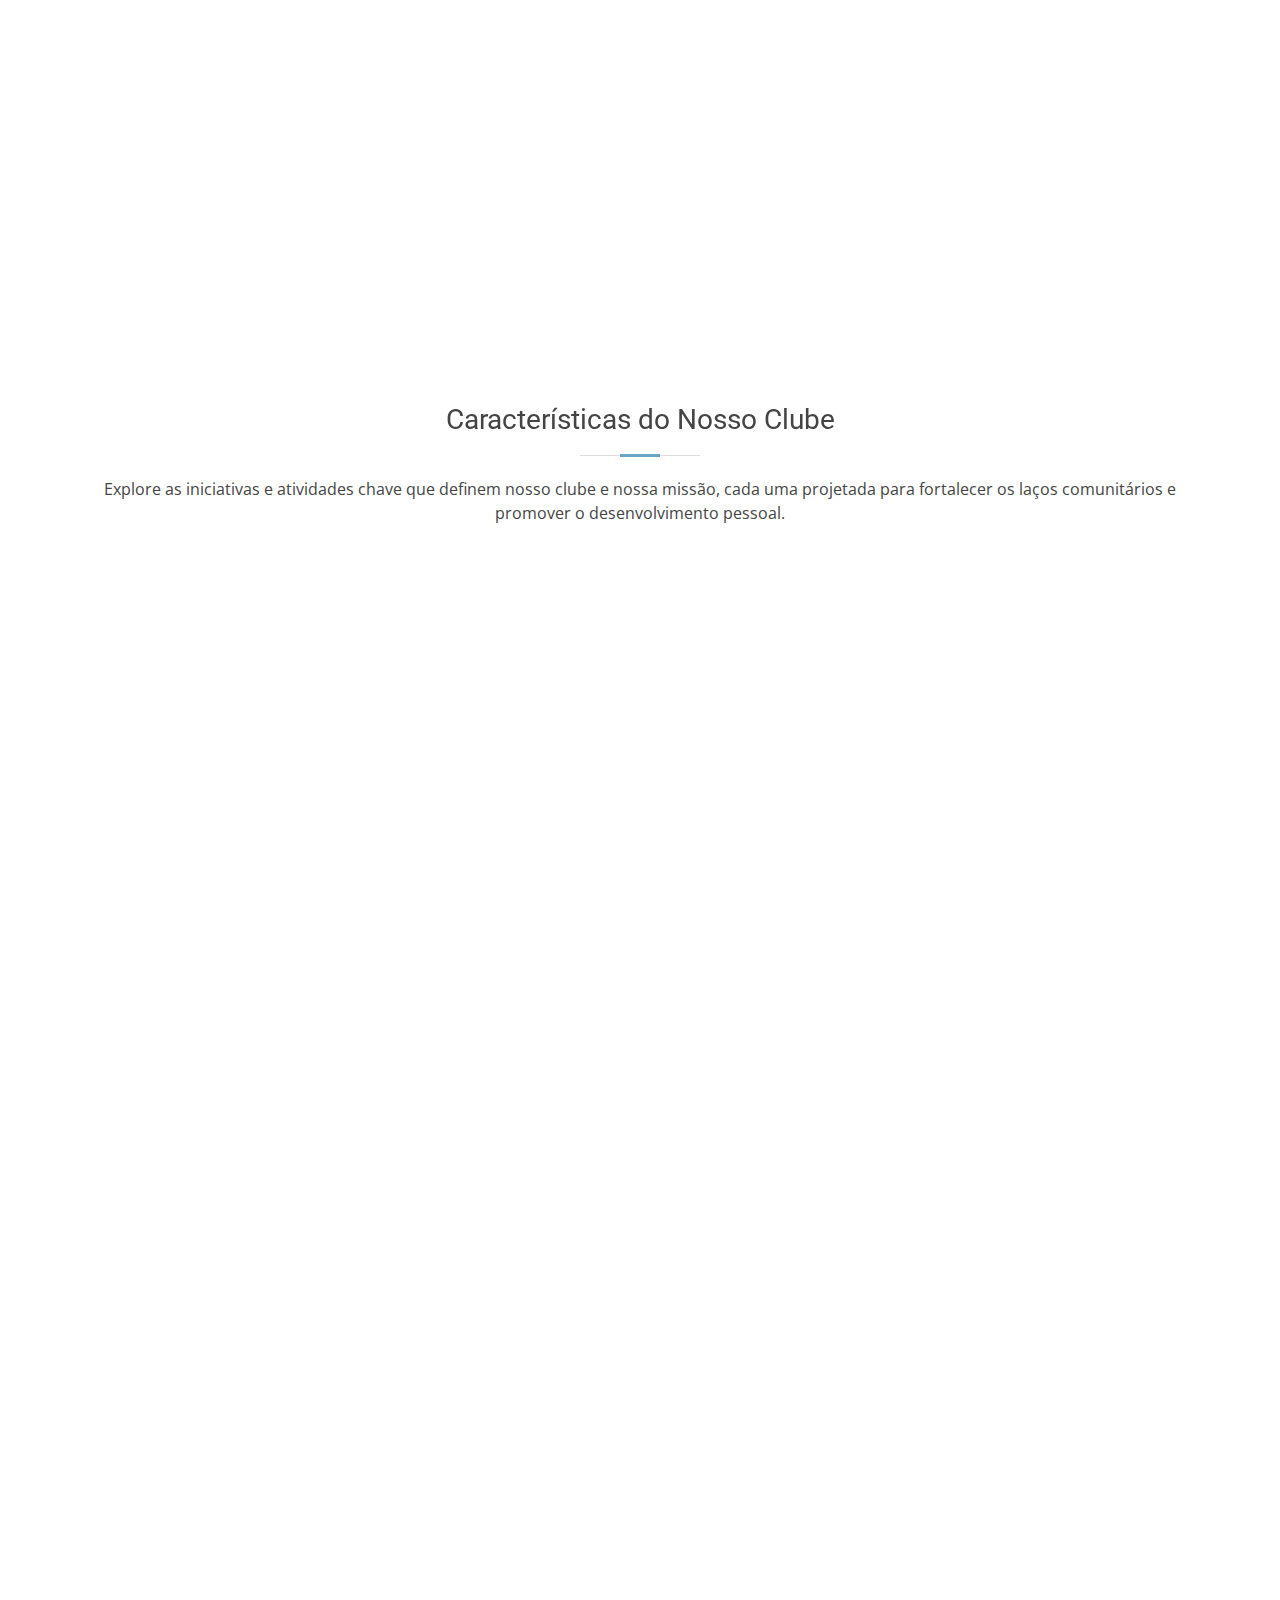
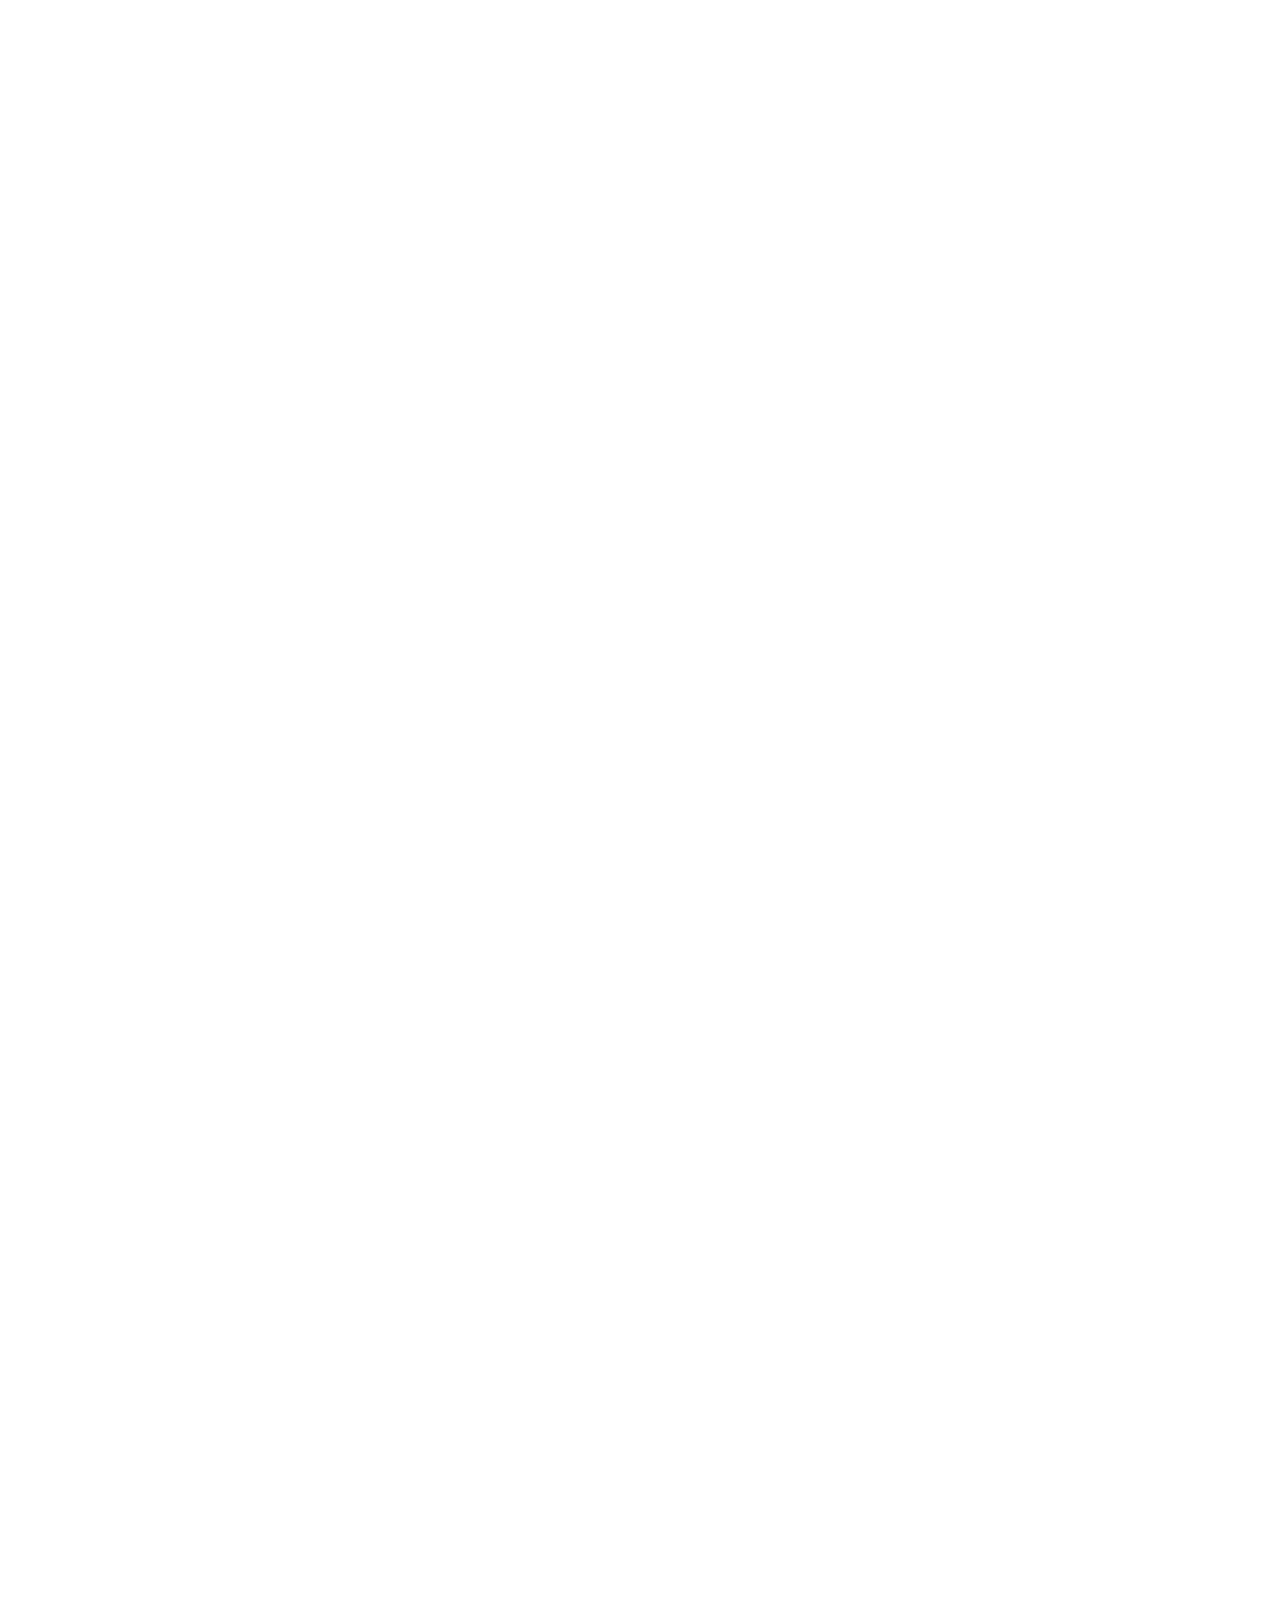
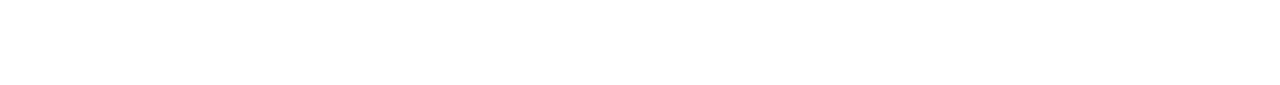
==== commit 76cb7ac5: "Atualização do site do LEO CLUBE LIDER: ajustes nas seções 'About', 'Skills' e 'Testimonials'" ====
--- a/index.html
+++ b/index.html
@@ -126,156 +126,143 @@
 
   <main id="main">
 
-    <!-- ======= Services Section ======= -->
-    <section class="services">
-      <div class="container">
-
-        <div class="row">
-          <div class="col-md-6 col-lg-3 d-flex align-items-stretch" data-aos="fade-up">
-            <div class="icon-box icon-box-pink">
-              <div class="icon"><i class="bx bxl-dribbble"></i></div>
-              <h4 class="title"><a href="">Lorem Ipsum</a></h4>
-              <p class="description">Voluptatum deleniti atque corrupti quos dolores et quas molestias excepturi sint occaecati cupiditate non provident</p>
-            </div>
-          </div>
-
-          <div class="col-md-6 col-lg-3 d-flex align-items-stretch" data-aos="fade-up" data-aos-delay="100">
-            <div class="icon-box icon-box-cyan">
-              <div class="icon"><i class="bx bx-file"></i></div>
-              <h4 class="title"><a href="">Sed ut perspiciatis</a></h4>
-              <p class="description">Duis aute irure dolor in reprehenderit in voluptate velit esse cillum dolore eu fugiat nulla pariatur</p>
-            </div>
-          </div>
-
-          <div class="col-md-6 col-lg-3 d-flex align-items-stretch" data-aos="fade-up" data-aos-delay="200">
-            <div class="icon-box icon-box-green">
-              <div class="icon"><i class="bx bx-tachometer"></i></div>
-              <h4 class="title"><a href="">Magni Dolores</a></h4>
-              <p class="description">Excepteur sint occaecat cupidatat non proident, sunt in culpa qui officia deserunt mollit anim id est laborum</p>
-            </div>
-          </div>
-
-          <div class="col-md-6 col-lg-3 d-flex align-items-stretch" data-aos="fade-up" data-aos-delay="200">
-            <div class="icon-box icon-box-blue">
-              <div class="icon"><i class="bx bx-world"></i></div>
-              <h4 class="title"><a href="">Nemo Enim</a></h4>
-              <p class="description">At vero eos et accusamus et iusto odio dignissimos ducimus qui blanditiis praesentium voluptatum deleniti atque</p>
-            </div>
-          </div>
-
-        </div>
-
-      </div>
-    </section><!-- End Services Section -->
-
-    <!-- ======= Why Us Section ======= -->
-    <section class="why-us section-bg" data-aos="fade-up" date-aos-delay="200">
-      <div class="container">
-
-        <div class="row">
-          <div class="col-lg-6 video-box">
-            <img src="assets/img/hero-bg.jpg" class="img-fluid" alt="">
-            <a href="https://www.youtube.com/watch?v=Tc4KhGgmKxk" class="venobox play-btn mb-4" data-vbtype="video" data-autoplay="true"></a>
-          </div>
-
-          <div class="col-lg-6 d-flex flex-column justify-content-center p-5">
-
-            <div class="icon-box">
-              <div class="icon"><i class="bx bx-fingerprint"></i></div>
-              <h4 class="title"><a href="">Leo Clube</a></h4>
-              <p class="description">Aqui podemos colocar uma descrição rapida sobre o movimento Leo que pode levar para o endereço de um canal no youtube</p>
-            </div>
-
-            <div class="icon-box">
-              <div class="icon"><i class="bx bx-gift"></i></div>
-              <h4 class="title"><a href="">Arvore Genealogica do Leo</a></h4>
-              <p class="description">Aqui podemos dizer que o leo e um movimento que tem muitas camadas e levar para uma pagina onde iremos mostrar uma arvore que mostre todos os clubes</p>
-            </div>
-
-          </div>
-        </div>
-
-      </div>
-    </section><!-- End Why Us Section -->
-
-    <!-- ======= Features Section ======= -->
-    <section class="features">
-      <div class="container">
-
-        <div class="section-title">
-          <h2>Planejamento</h2>
-          <p>Aqui podemos descrever com poucas palavras que treinamos nossos colaboradores a planejar campanhas e liderar elas da melhor forma possivel</p>
-        </div>
-
-        <div class="row" data-aos="fade-up">
-          <div class="col-md-5">
-            <img src="assets/img/features-1.svg" class="img-fluid" alt="">
-          </div>
-          <div class="col-md-7 pt-4">
-            <h3>Etapas para Elaboração e planejamento de uma campanha de sucesso</h3>
-            <p class="fst-italic">
-              Algumas dicas para voce se planejar e criar uma super campanha para solucionar um problema ou demanda de sua comunidade
-            </p>
-            <ul>
-              <li><i class="bi bi-check"></i> Entender uma demanda de sua comunidade.</li>
-              <li><i class="bi bi-check"></i> Movimentar um time para solucionar esta demanda.</li>
-            </ul>
-          </div>
-        </div>
-
-        <div class="row" data-aos="fade-up">
-          <div class="col-md-5 order-1 order-md-2">
-            <img src="assets/img/features-2.svg" class="img-fluid" alt="">
-          </div>
-          <div class="col-md-7 pt-5 order-2 order-md-1">
-            <h3>Corporis temporibus maiores provident</h3>
-            <p class="fst-italic">
-              Lorem ipsum dolor sit amet, consectetur adipiscing elit, sed do eiusmod tempor incididunt ut labore et dolore
-              magna aliqua.
-            </p>
-            <p>
-              Ullamco laboris nisi ut aliquip ex ea commodo consequat. Duis aute irure dolor in reprehenderit in voluptate
-              velit esse cillum dolore eu fugiat nulla pariatur. Excepteur sint occaecat cupidatat non proident, sunt in
-              culpa qui officia deserunt mollit anim id est laborum
-            </p>
-          </div>
-        </div>
-
-        <div class="row" data-aos="fade-up">
-          <div class="col-md-5">
-            <img src="assets/img/features-3.svg" class="img-fluid" alt="">
-          </div>
-          <div class="col-md-7 pt-5">
-            <h3>Sunt consequatur ad ut est nulla consectetur reiciendis animi voluptas</h3>
-            <p>Cupiditate placeat cupiditate placeat est ipsam culpa. Delectus quia minima quod. Sunt saepe odit aut quia voluptatem hic voluptas dolor doloremque.</p>
-            <ul>
-              <li><i class="bi bi-check"></i> Ullamco laboris nisi ut aliquip ex ea commodo consequat.</li>
-              <li><i class="bi bi-check"></i> Duis aute irure dolor in reprehenderit in voluptate velit.</li>
-              <li><i class="bi bi-check"></i> Facilis ut et voluptatem aperiam. Autem soluta ad fugiat.</li>
-            </ul>
-          </div>
-        </div>
-
-        <div class="row" data-aos="fade-up">
-          <div class="col-md-5 order-1 order-md-2">
-            <img src="assets/img/features-4.svg" class="img-fluid" alt="">
-          </div>
-          <div class="col-md-7 pt-5 order-2 order-md-1">
-            <h3>Quas et necessitatibus eaque impedit ipsum animi consequatur incidunt in</h3>
-            <p class="fst-italic">
-              Lorem ipsum dolor sit amet, consectetur adipiscing elit, sed do eiusmod tempor incididunt ut labore et dolore
-              magna aliqua.
-            </p>
-            <p>
-              Ullamco laboris nisi ut aliquip ex ea commodo consequat. Duis aute irure dolor in reprehenderit in voluptate
-              velit esse cillum dolore eu fugiat nulla pariatur. Excepteur sint occaecat cupidatat non proident, sunt in
-              culpa qui officia deserunt mollit anim id est laborum
-            </p>
-          </div>
-        </div>
-
-      </div>
-    </section><!-- End Features Section -->
+  <!-- ======= Services Section ======= -->
+  <section class="services">
+    <div class="container">
+
+      <div class="row">
+        <div class="col-md-6 col-lg-3 d-flex align-items-stretch" data-aos="fade-up">
+          <div class="icon-box icon-box-pink">
+            <div class="icon"><i class="bx bx-group"></i></div>
+            <h4 class="title"><a href="">Engajamento Comunitário</a></h4>
+            <p class="description">Promovemos e organizamos atividades que beneficiam nossa comunidade local, incluindo campanhas de arrecadação e eventos comunitários.</p>
+          </div>
+        </div>
+
+        <div class="col-md-6 col-lg-3 d-flex align-items-stretch" data-aos="fade-up" data-aos-delay="100">
+          <div class="icon-box icon-box-cyan">
+            <div class="icon"><i class="bx bx-briefcase"></i></div>
+            <h4 class="title"><a href="">Desenvolvimento de Liderança</a></h4>
+            <p class="description">Focamos em desenvolver habilidades de liderança em jovens, preparando-os para serem líderes eficazes e responsáveis em suas comunidades e profissões.</p>
+          </div>
+        </div>
+
+        <div class="col-md-6 col-lg-3 d-flex align-items-stretch" data-aos="fade-up" data-aos-delay="200">
+          <div class="icon-box icon-box-green">
+            <div class="icon"><i class="bx bx-world"></i></div>
+            <h4 class="title"><a href="">Ações Ambientais</a></h4>
+            <p class="description">Participamos ativamente em projetos ambientais para promover a sustentabilidade e proteger nosso meio ambiente para futuras gerações.</p>
+          </div>
+        </div>
+
+        <div class="col-md-6 col-lg-3 d-flex align-items-stretch" data-aos="fade-up" data-aos-delay="200">
+          <div class="icon-box icon-box-blue">
+            <div class="icon"><i class="bx bx-heart"></i></div>
+            <h4 class="title"><a href="">Serviço Voluntário</a></h4>
+            <p class="description">Encorajamos e facilitamos o envolvimento de nossos membros em diversas iniciativas de voluntariado, ajudando pessoas em situação de vulnerabilidade.</p>
+          </div>
+        </div>
+
+      </div>
+
+    </div>
+  </section>
+  <!-- End Services Section -->
+
+
+<!-- ======= Why Us Section ======= -->
+<section class="why-us section-bg" data-aos="fade-up" date-aos-delay="200">
+  <div class="container">
+
+    <div class="row">
+      <div class="col-lg-6 video-box">
+        <img src="assets/img/hero-bg.jpg" class="img-fluid" alt="Atividade do LEO CLUBE">
+        <a href="https://www.youtube.com/watch?v=Tc4KhGgmKxk" class="venobox play-btn mb-4" data-vbtype="video" data-autoplay="true"></a>
+      </div>
+
+      <div class="col-lg-6 d-flex flex-column justify-content-center p-5">
+
+        <div class="icon-box">
+          <div class="icon"><i class="bx bx-group"></i></div>
+          <h4 class="title"><a href="">Quem Somos</a></h4>
+          <p class="description">Descubra o LEO CLUBE, uma plataforma para jovens líderes desenvolverem habilidades, realizar serviços comunitários e construir amizades duradouras. Assista ao vídeo para ver nossa jornada e impacto!</p>
+        </div>
+
+        <div class="icon-box">
+          <div class="icon"><i class="bx bx-world"></i></div>
+          <h4 class="title"><a href="">Nossa Rede Global</a></h4>
+          <p class="description">Faça parte de uma rede global que se estende por diversos países, cada clube com sua história única. Explore nossa árvore genealógica para conhecer nossa vasta família de clubes e membros.</p>
+        </div>
+
+      </div>
+    </div>
+
+  </div>
+</section><!-- End Why Us Section -->
+
+
+
+<!-- ======= Features Section ======= -->
+<section class="features">
+  <div class="container">
+
+    <div class="section-title">
+      <h2>Características do Nosso Clube</h2>
+      <p>Explore as iniciativas e atividades chave que definem nosso clube e nossa missão, cada uma projetada para fortalecer os laços comunitários e promover o desenvolvimento pessoal.</p>
+    </div>
+
+    <div class="row" data-aos="fade-up">
+      <div class="col-md-5">
+        <img src="assets/img/features-1.svg" class="img-fluid" alt="">
+      </div>
+      <div class="col-md-7 pt-4">
+        <h3>Campanhas de Impacto Comunitário</h3>
+        <p class="fst-italic">
+          No LEO CLUBE, estamos profundamente comprometidos com a transformação social e a melhoria contínua da qualidade de vida em nossas comunidades. Por meio de uma série de iniciativas significativas e bem planejadas, buscamos causar um impacto positivo duradouro. Nossas campanhas abrangem uma ampla gama de projetos ambientais e sociais. Nos dedicamos a atividades como a limpeza de parques locais e a implementação de programas de reciclagem, visando não apenas a preservação do meio ambiente, mas também a educação da comunidade sobre a importância da sustentabilidade. Paralelamente, nosso clube se envolve em esforços humanitários essenciais, como a arrecadação de alimentos e roupas. Estes programas de apoio social são vitais para ajudar os indivíduos e famílias que enfrentam dificuldades, fornecendo-lhes recursos básicos durante períodos de necessidade. Cada uma dessas campanhas é cuidadosamente organizada para garantir que nosso trabalho não apenas atenda às necessidades imediatas, mas também promova uma comunidade mais forte e resiliente."
+        </p>
+      </div>
+    </div>
+
+    <div class="row" data-aos="fade-up">
+      <div class="col-md-5 order-1 order-md-2">
+        <img src="assets/img/features-2.svg" class="img-fluid" alt="">
+      </div>
+      <div class="col-md-7 pt-5 order-2 order-md-1">
+        <h3>Desenvolvimento Pessoal e Profissional</h3>
+        <p class="fst-italic">
+          No LEO CLUBE, criamos um ambiente enriquecedor onde jovens têm a oportunidade de florescer tanto pessoal quanto profissionalmente. Nosso clube é dedicado ao desenvolvimento integral de seus membros, proporcionando uma gama diversificada de atividades educativas e programas de formação projetados para cultivar habilidades essenciais para a liderança e sucesso profissional. Oferecemos workshops interativos de liderança que desafiam nossos membros a se tornarem líderes mais efetivos e responsáveis, capazes de conduzir iniciativas com impacto positivo. Além disso, organizamos seminários sobre comunicação eficaz, onde os participantes aprendem técnicas para melhorar suas habilidades de expressão e persuasão em diversos contextos. Complementarmente, promovemos eventos de networking que proporcionam aos jovens oportunidades valiosas para conectar-se com profissionais estabelecidos e outros jovens motivados, expandindo suas redes profissionais e abrindo portas para futuras carreiras. Cada uma dessas atividades é meticulosamente planejada para garantir que nossos membros não apenas ganhem conhecimento, mas também apliquem o que aprenderam de maneira prática e transformadora.
+        </p>
+      </div>
+    </div>
+
+    <div class="row" data-aos="fade-up">
+      <div class="col-md-5">
+        <img src="assets/img/features-3.svg" class="img-fluid" alt="">
+      </div>
+      <div class="col-md-7 pt-5">
+        <h3>Conexão Global</h3>
+        <p>
+          Como parte integrante de uma ampla rede internacional, o LEO CLUBE oferece aos seus membros uma oportunidade excepcional de se conectar e colaborar com outros jovens líderes espalhados por todo o mundo. Ao participar do LEO, nossos membros ingressam em uma vibrante comunidade global de líderes emergentes, todos comprometidos com a promoção de mudanças positivas em suas respectivas comunidades e além. Essa interação global não apenas enriquece a experiência individual de cada membro através do compartilhamento de perspectivas e ideias inovadoras, mas também fortalece os laços internacionais através de projetos conjuntos, intercâmbios culturais e conferências internacionais. Essas conexões facilitam uma rede de apoio e colaboração, permitindo que nossos jovens líderes desenvolvam soluções conjuntas para desafios globais, ampliando assim seu impacto e influência além das fronteiras. Participar do LEO é mais do que fazer parte de um clube; é aderir a uma fraternidade de líderes dedicados e engajados, prontos para fazer a diferença no cenário global.
+        </p>
+      </div>
+    </div>
+
+    <div class="row" data-aos="fade-up">
+      <div class="col-md-5 order-1 order-md-2">
+        <img src="assets/img/features-4.svg" class="img-fluid" alt="">
+      </div>
+      <div class="col-md-7 pt-5 order-2 order-md-1">
+        <h3>Voluntariado e Serviço</h3>
+        <p class="fst-italic">
+          A essência do LEO CLUBE está profundamente enraizada em nosso firme compromisso com o serviço voluntário, que constitui o coração de todas as nossas atividades. Com um espírito de altruísmo e dedicação, nossos membros dedicam incontáveis horas a uma ampla gama de iniciativas comunitárias que fazem uma diferença real nas vidas das pessoas. Isso inclui desde programas de tutoria que empoderam jovens, oferecendo-lhes orientação e apoio educacional, até a organização meticulosa de eventos beneficentes que arrecadam fundos e conscientização para causas urgentes. Além disso, nossos voluntários participam ativamente em projetos de auxílio direto, como distribuição de alimentos e serviços de saúde comunitária, que trazem alívio imediato a famílias em situação de vulnerabilidade. Essas ações refletem não apenas nosso compromisso com o serviço, mas também a capacidade de nossos membros de liderar com empatia e responsabilidade, cultivando um legado de impacto positivo e transformação social. Participar do LEO CLUBE significa abraçar a missão de servir e contribuir para um mundo mais justo e compassivo.
+        </p>
+      </div>
+    </div>
+
+  </div>
+</section><!-- End Features Section -->
+
+
 
   </main><!-- End #main -->
 
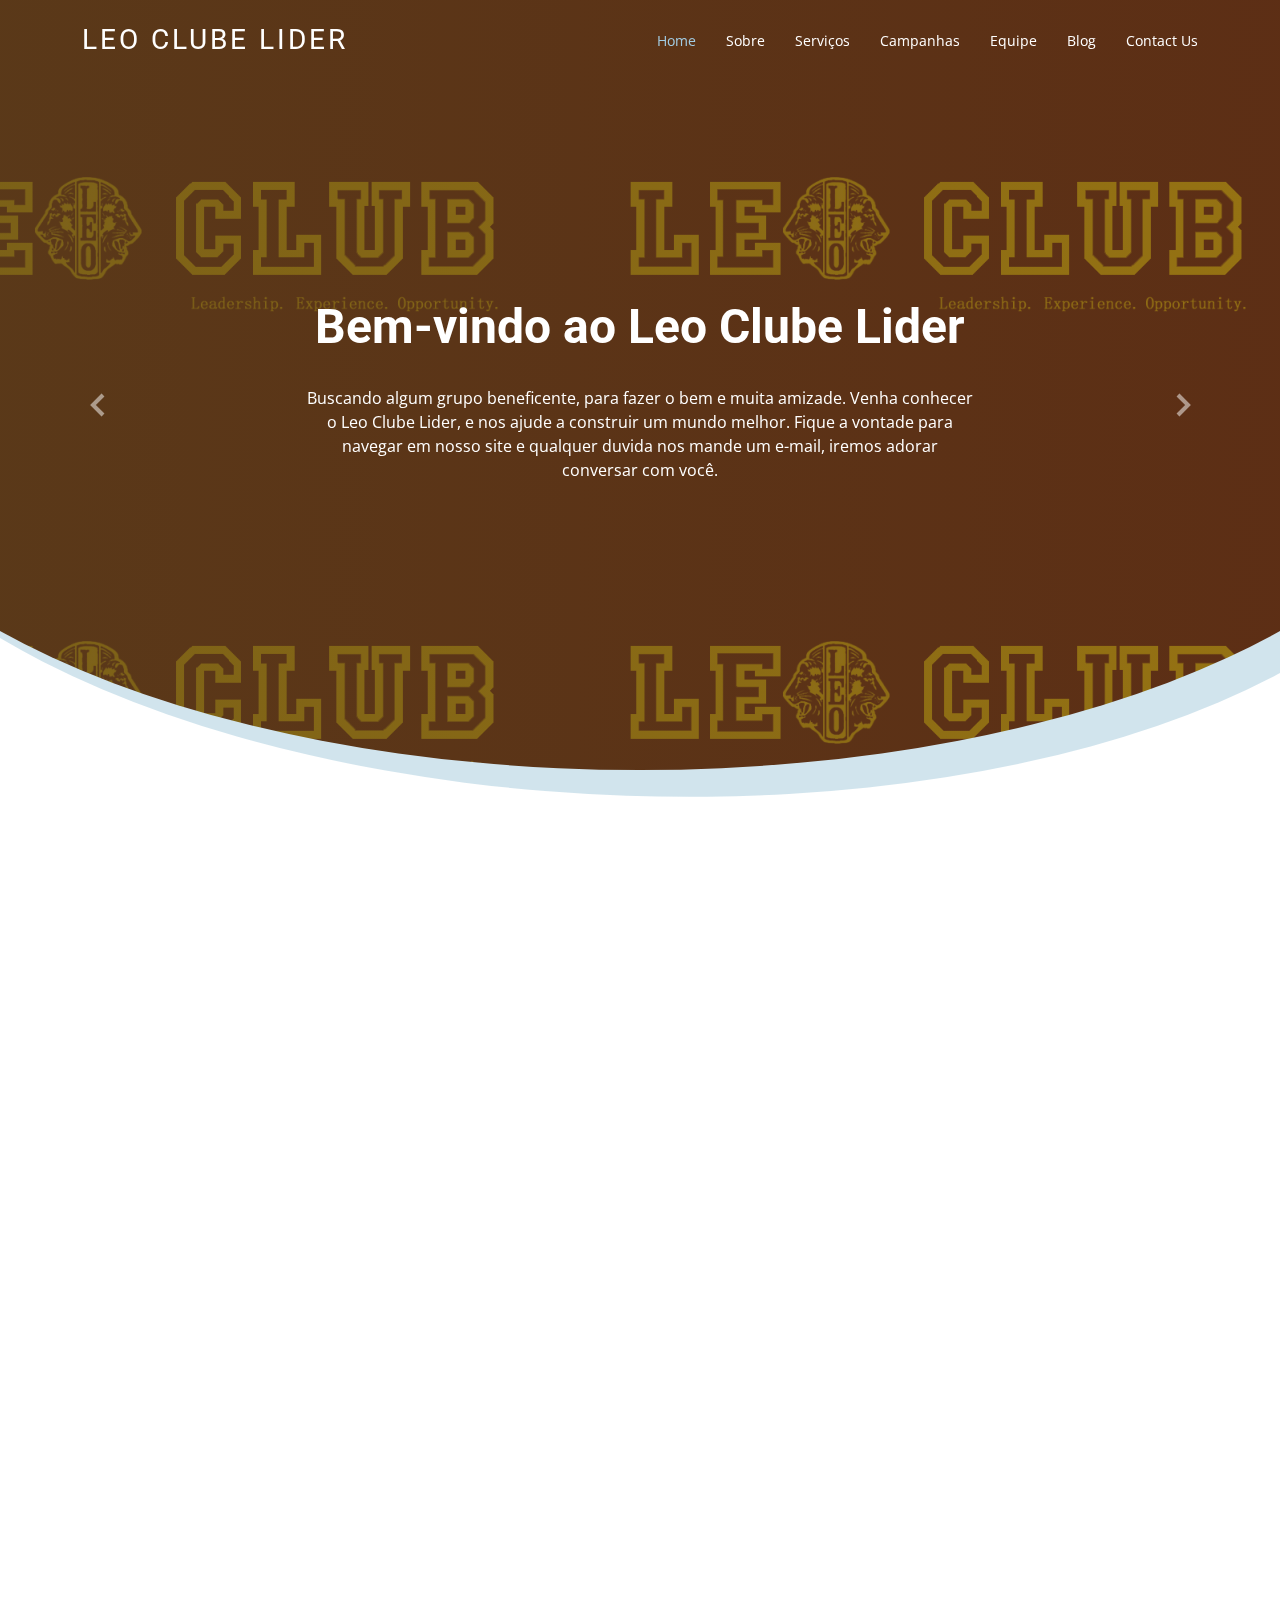
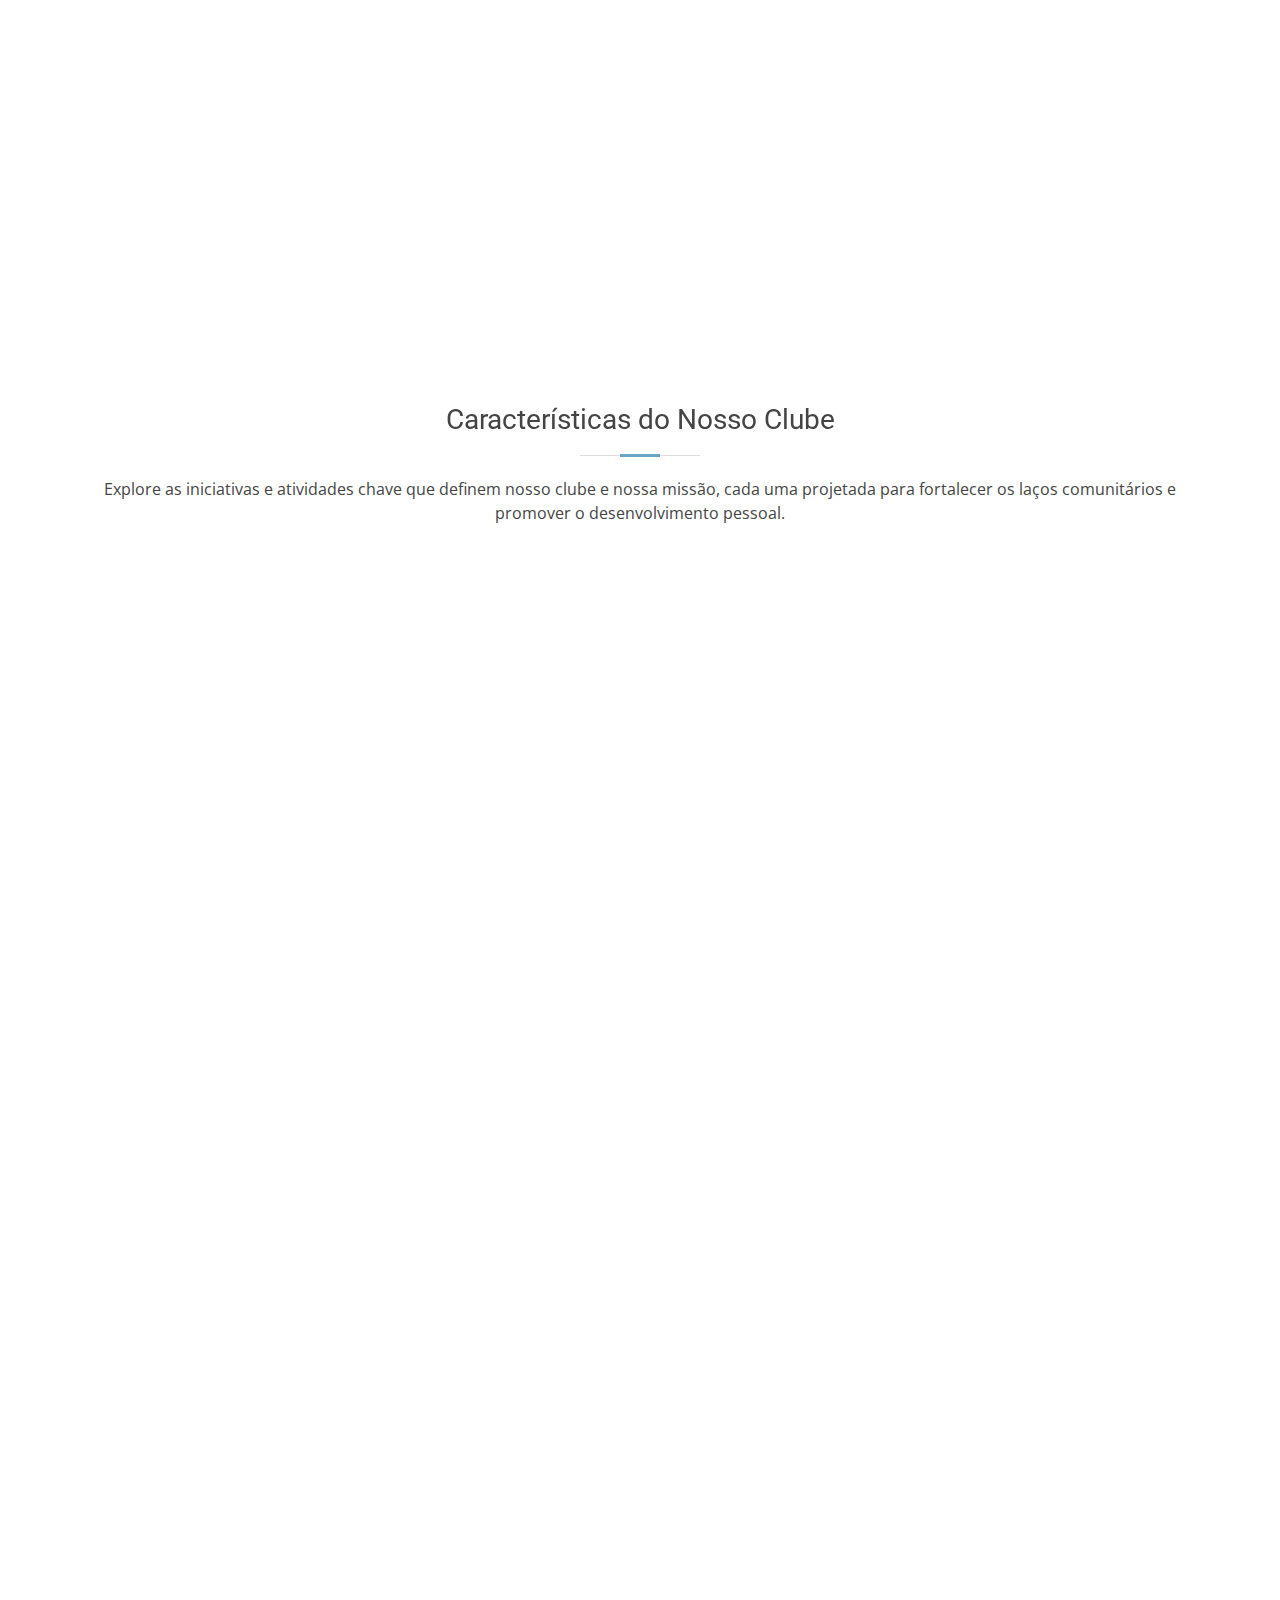
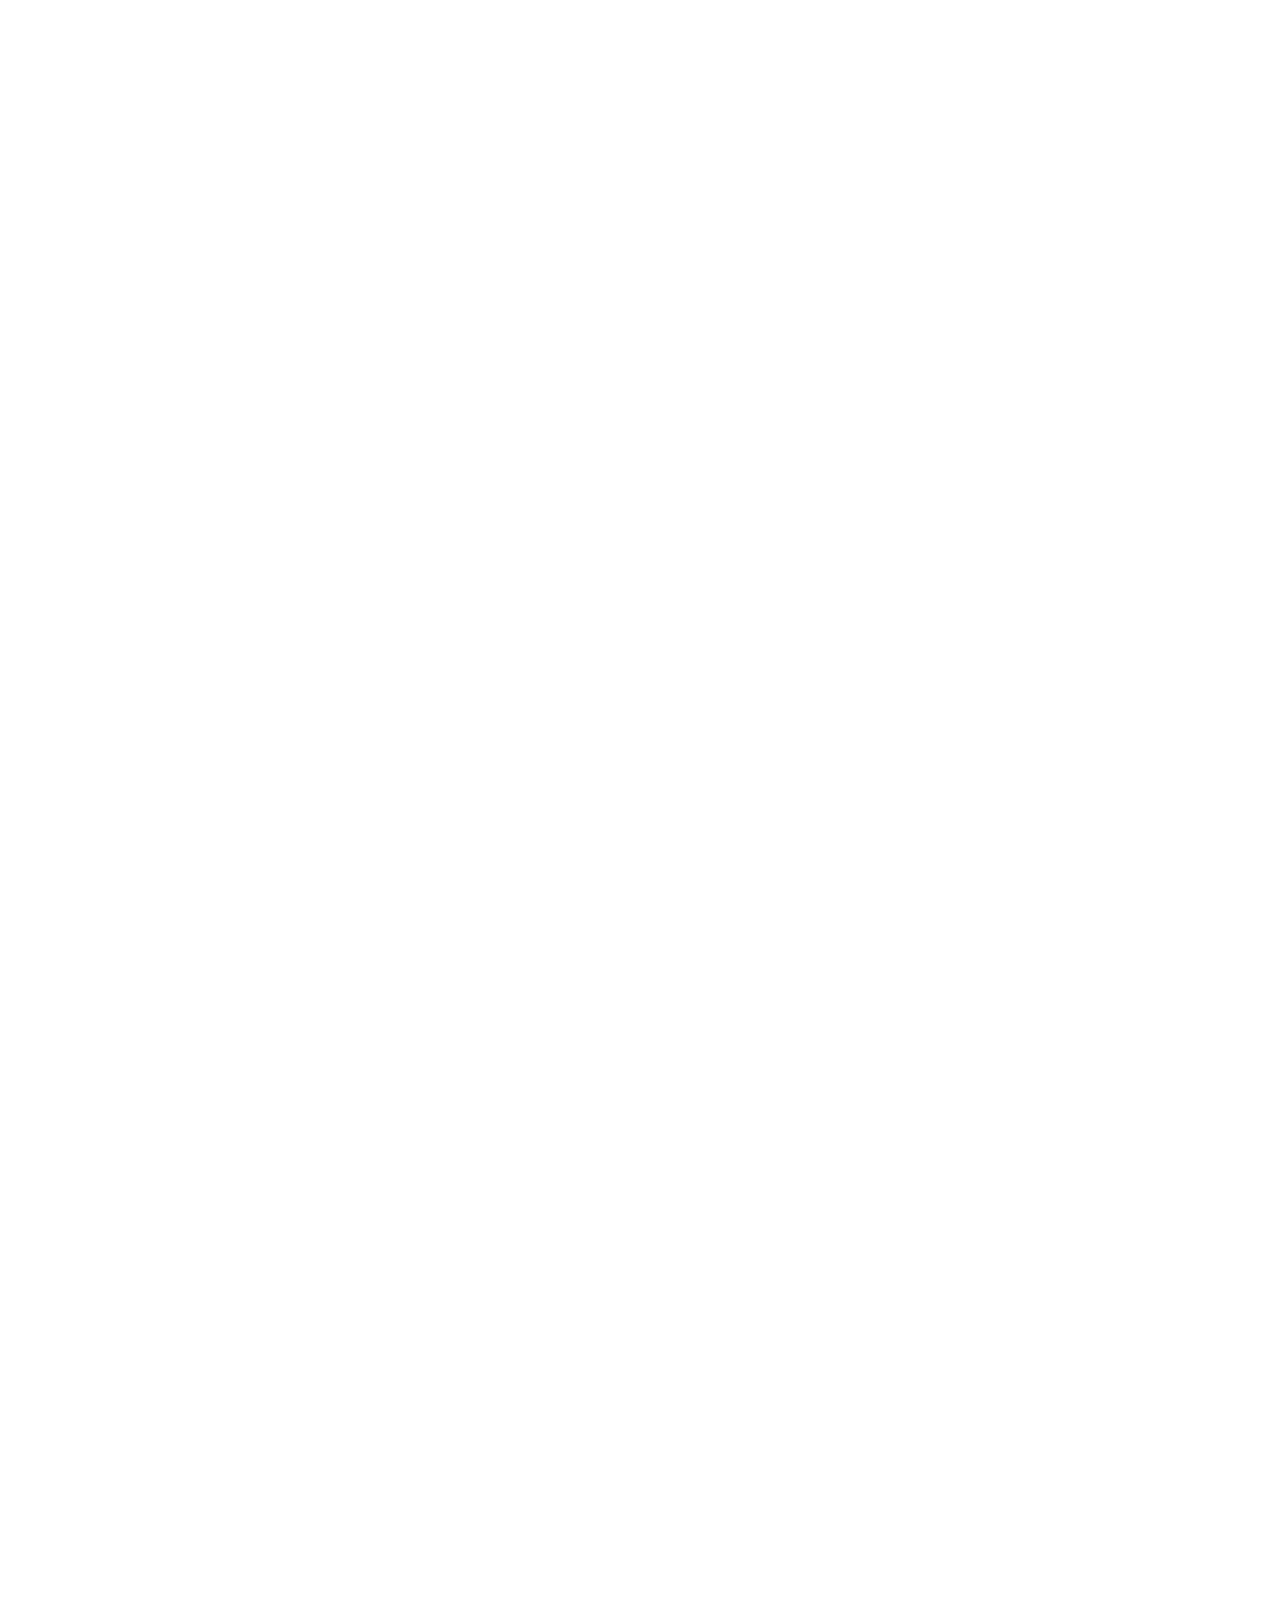
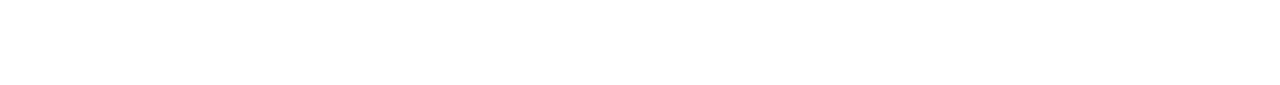
==== commit 8e02d39f: "Atualização do site do LEO CLUBE LIDER: ajustes nas seções 'About', 'Skills' e 'Testimonials'" ====
--- a/index.html
+++ b/index.html
@@ -57,23 +57,7 @@
           <li><a href="portfolio.html">Campanhas</a></li>
           <li><a href="team.html">Equipe</a></li>
           <li><a href="blog.html">Blog</a></li>
-          <li class="dropdown"><a href="#"><span>Drop Down</span> <i class="bi bi-chevron-down"></i></a>
-            <ul>
-              <li><a href="#">Drop Down 1</a></li>
-              <li class="dropdown"><a href="#"><span>Deep Drop Down</span> <i class="bi bi-chevron-right"></i></a>
-                <ul>
-                  <li><a href="#">Deep Drop Down 1</a></li>
-                  <li><a href="#">Deep Drop Down 2</a></li>
-                  <li><a href="#">Deep Drop Down 3</a></li>
-                  <li><a href="#">Deep Drop Down 4</a></li>
-                  <li><a href="#">Deep Drop Down 5</a></li>
-                </ul>
-              </li>
-              <li><a href="#">Drop Down 2</a></li>
-              <li><a href="#">Drop Down 3</a></li>
-              <li><a href="#">Drop Down 4</a></li>
-            </ul>
-          </li>
+          
           <li><a href="contact.html">Contact Us</a></li>
         </ul>
         <i class="bi bi-list mobile-nav-toggle"></i>
